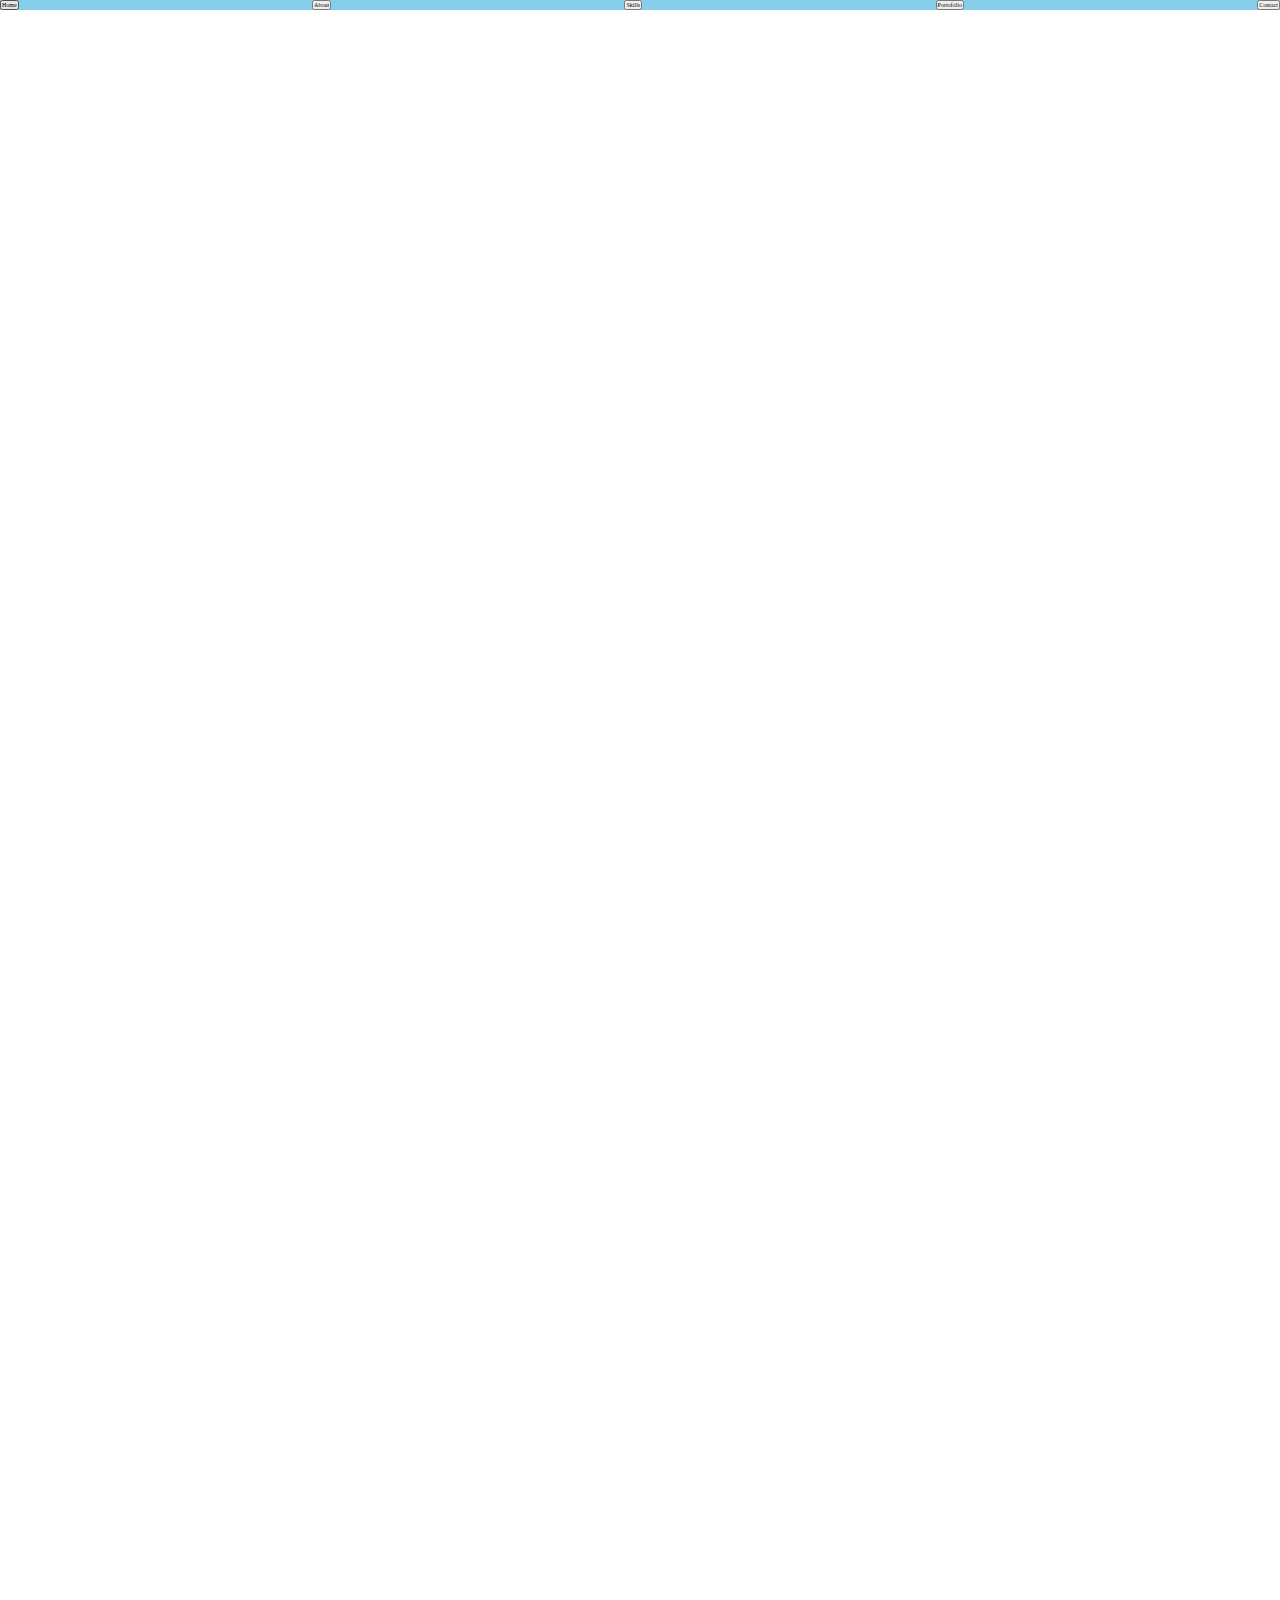
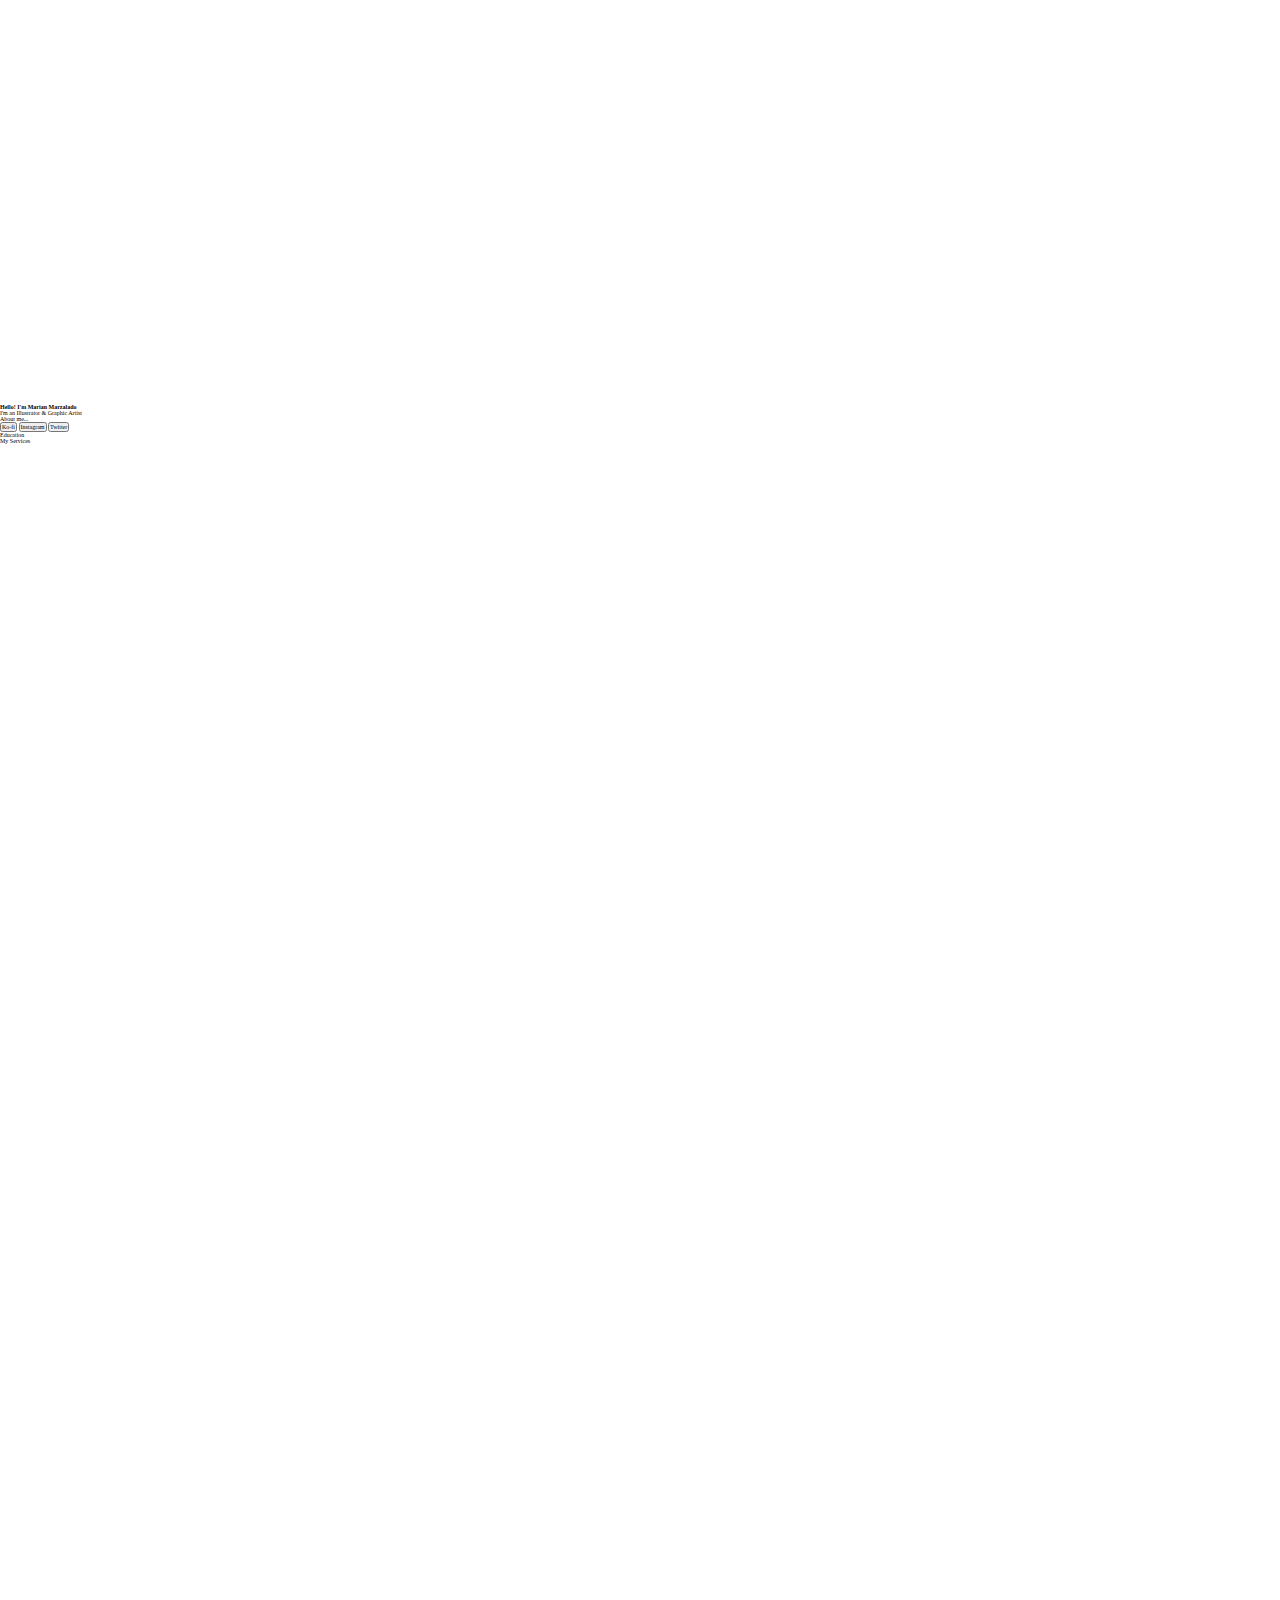
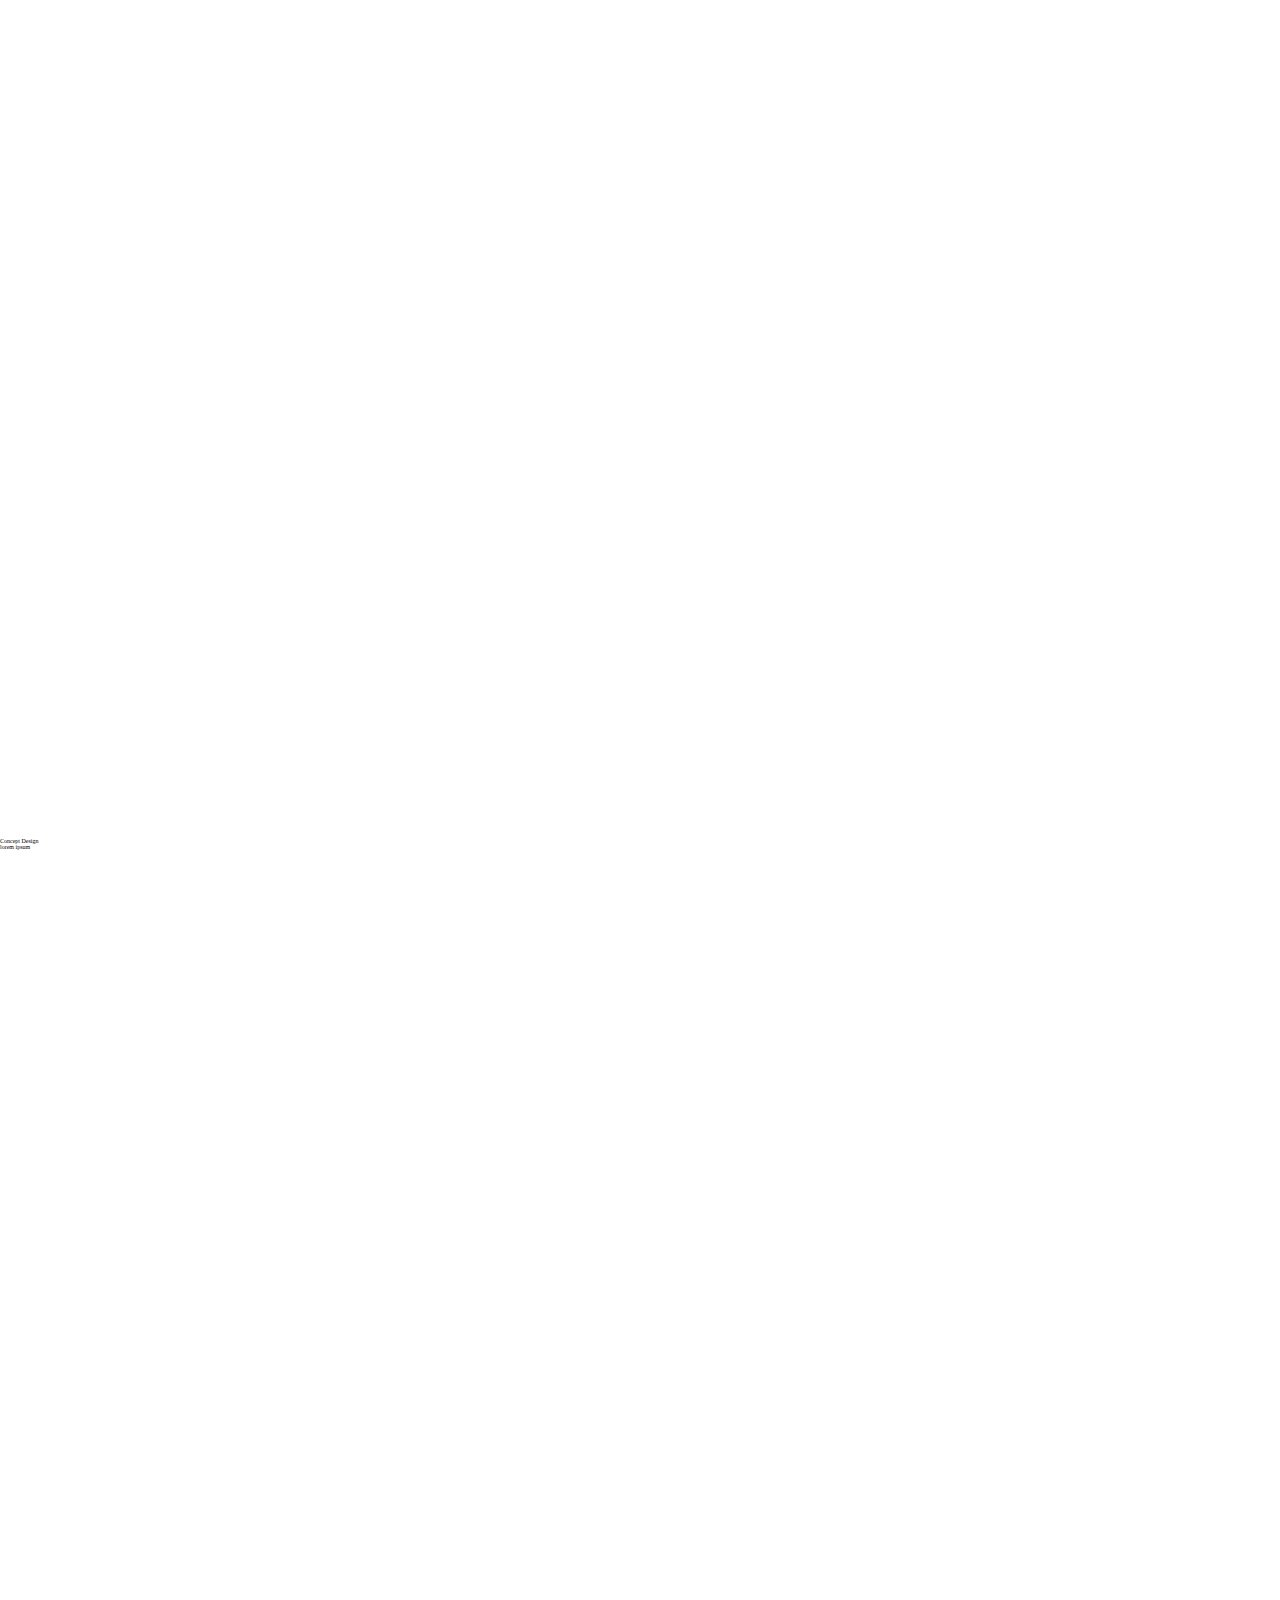
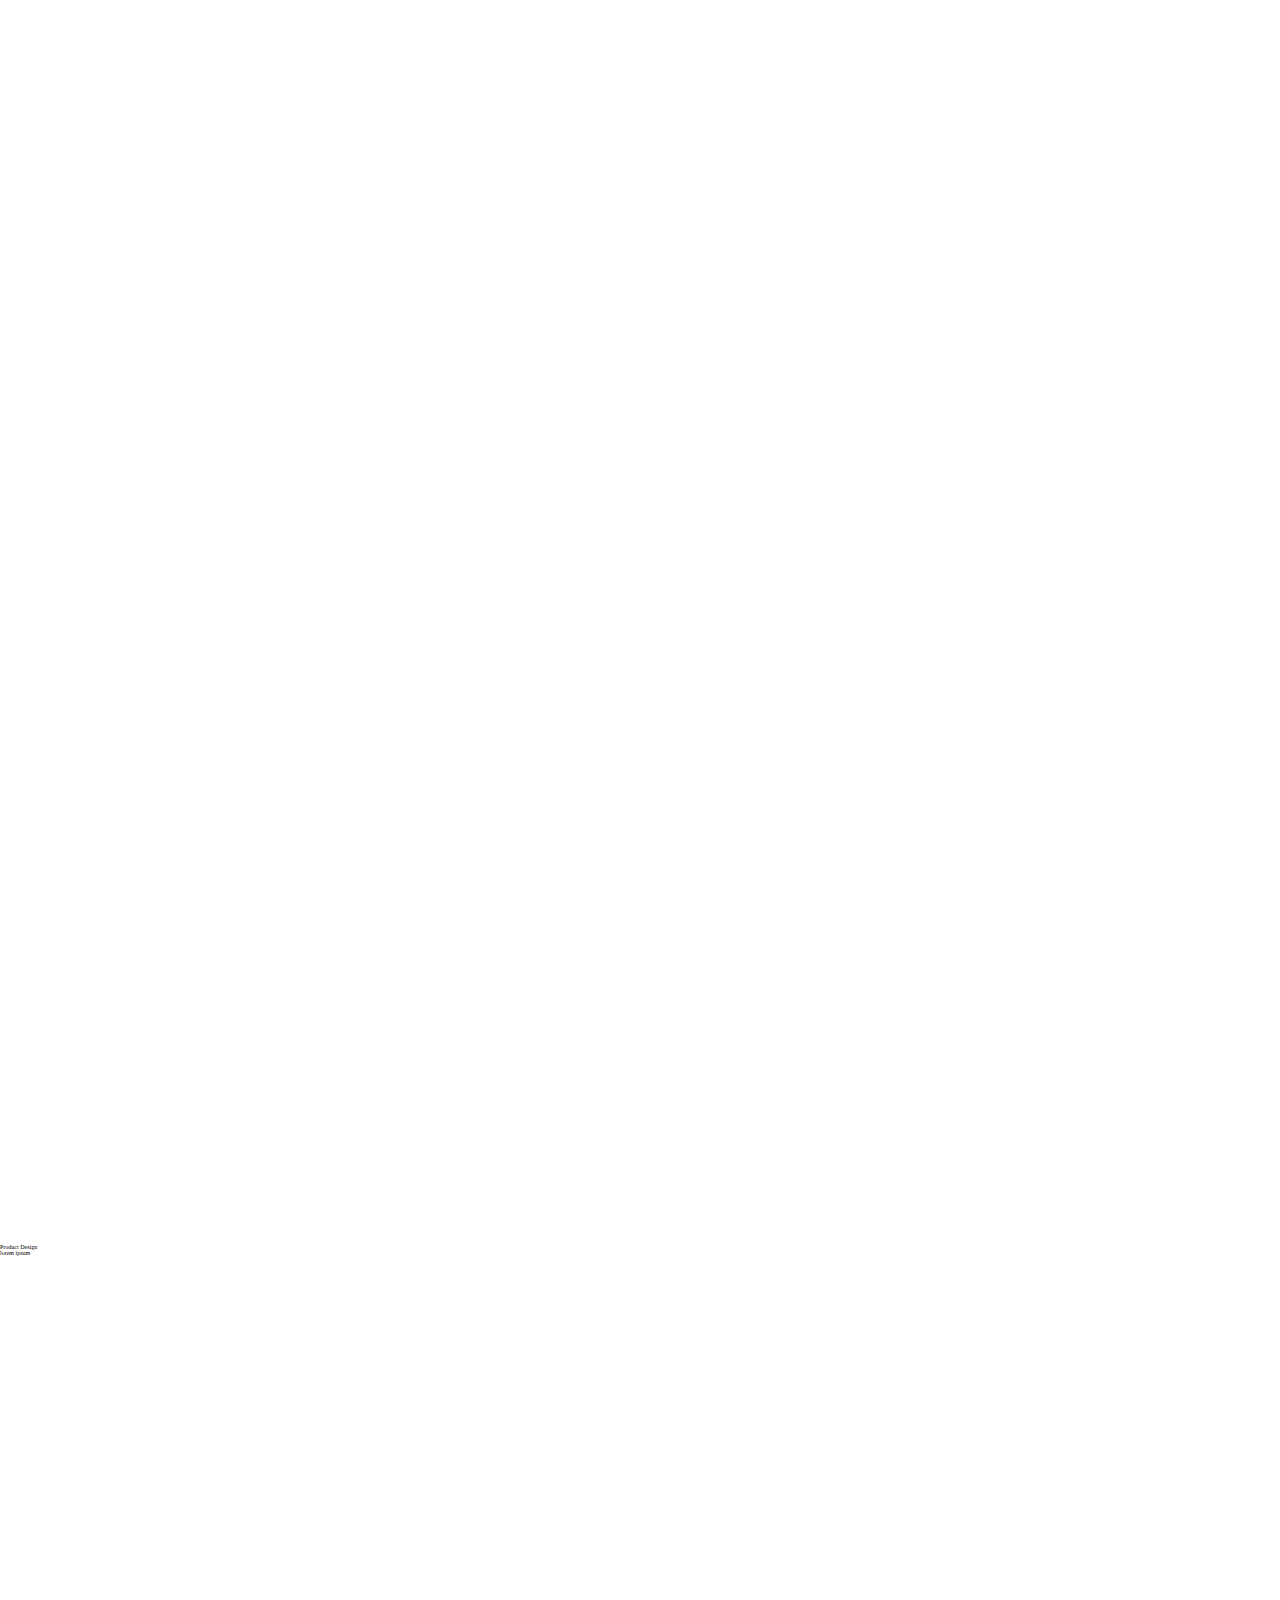
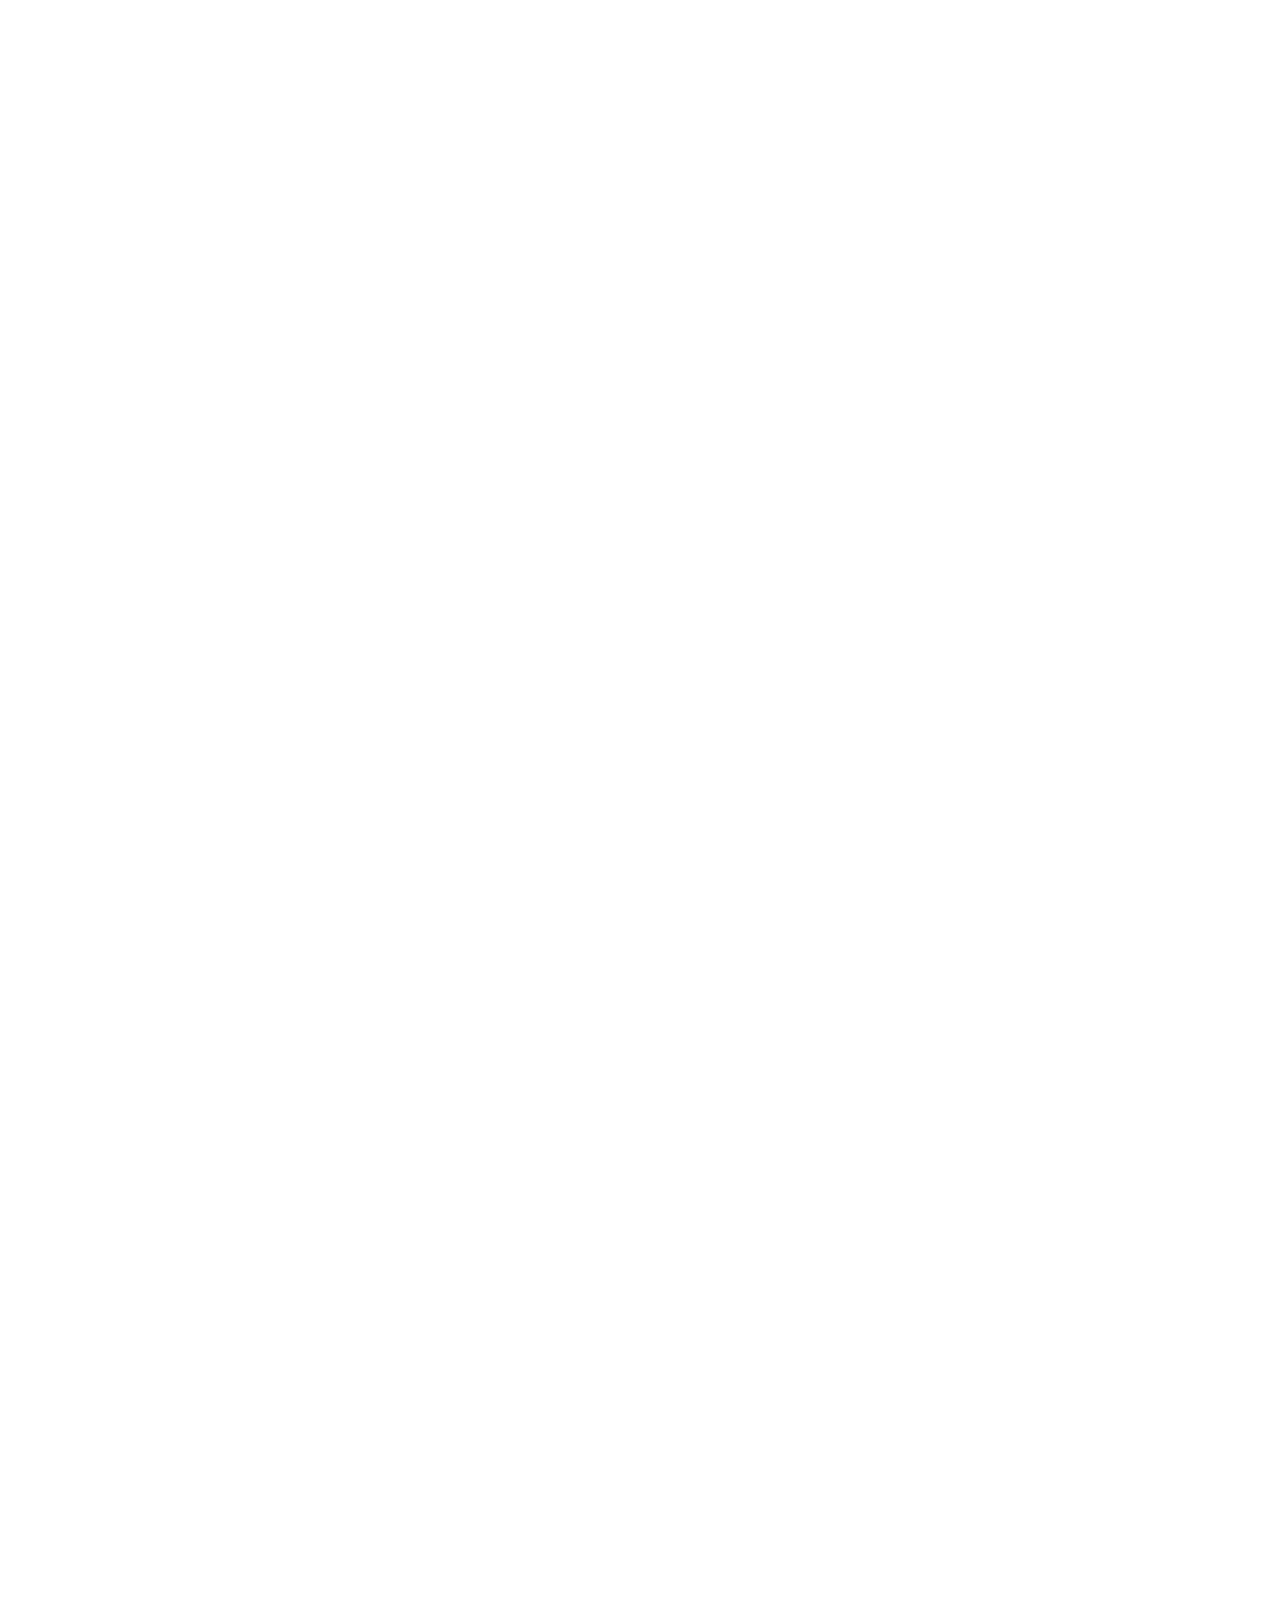
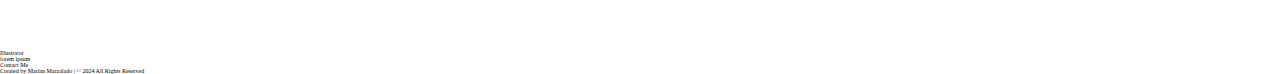
==== index.html @ b0df2ce0 "v" ====
<!DOCTYPE html>
<html lang="en">

<head>
    <meta charset="UTF-8">
    <meta name="viewport" content="width=device-width, initial-scale=1.0">
    <title>Marzalado-Resume-TD21</title>
    <link rel="stylesheet" href="./assets/css/style.css">
</head>

<body>
    <!--navigation-->
    <nav>
                <a href="#home"><button>Home</button></a>
                <a href="#about"><button>About</button></a>
                <a href="#skills"><button>Skills</button></a>
                <a href="#portfolio"><button>Portofolio</button></a>
                <a href="#contact"><button>Contact</button></a>
    </nav>

    <!--header-->
    <section>
        <div class="main-image>
        </div>
    </section>

    <section>
        <div class="main-container">
            <div class="image">
                <img src="./assets/img/nyebe_white.png">
            </div>
            <div class="content">
                <h1 data-aos="fade-left">
                    Hello! I'm
                    <span>Marian Marzalado</span>
                </h1>
                <div class="typewriter">
                    I'm an
                    <span class="typewriter-text">Illustrator & Graphic Artist</span>
                    <label for=""></label>
                </div>
                <p>About me...</p>
                <div class="social-links">
                    <a href="https://ko-fi.com/asweetenz">
                        <button class="btn">Ko-fi</button>
                    </a>
                    <a href="https://www.instagram.com/angelicasweetenz/">
                        <button class="btn">Instagram</button>
                    </a>
                    <a href="https://twitter.com/ASweetenz">
                        <button class="btn">Twitter</button>
                    </a>
                </div>
            </div>
        </div>
    </section>

    <section class="about" id="about">
        <div class="content">
            <div class="title">
                <span>Education</span>
            </div>
            <!--Ung sinend ni rus na line kineme-->
        </div>
        </div>
    </section>

    <section class="skills" id="skills">
        <div class="content">

        </div>
    </section>

    <section class="services" id="services">
        <div class="content">
            <div class="title"><span>My Services</span></div>
            <div class="boxes">
                <div class="box">
                    <div class="icon">
                        <img src="./assets/img/nyebe_white.png">
                    </div>
                    <div class="topic">Concept Design</div>
                    <p>lorem ipsum</p>
                </div>
                <div class="box">
                    <div class="icon">
                        <img src="./assets/img/nyebe_white.png">
                    </div>
                    <div class="topic">Product Design</div>
                    <p>lorem ipsum</p>
                    <div class="box">
                        <div class="icon">
                            <img src="./assets/img/nyebe_white.png">
                        </div>
                        <div class="topic">Illustrator</div>
                        <p>lorem ipsum</p>
                    </div>
                </div>
            </div>
        </div>
    </section>

    <section class="contact" id="contact">
        <div class="content">
            <div class="title"><span>Contact Me</span></div>
        </div>
    </section>

    <footer>
        <div class="text">
            <span>Created by Marian Marzalado
                | &#169; 2024 All Rights Reserved</span>
        </div>
    </footer>
</body>

</html>
---- assets/css/style.css ----
*{
    padding: 0;
    margin: 0;
    box-sizing: border-box;
    font-family: 'Poppins';
    font-size: 0.75em;
    text-decoration: none;
    scroll-behavior: smooth;
}

.body{
    width: 100%;
    height: auto;
    background-color: white;
    overflow-x: hidden;
}

::-webkit-scrollbar {
    width: 10px;
}
::-webkit-scrollbar-track {
    background: white;
}
::-webkit-scrollbar-thumb {
    background: pink;
    border-radius: 12px;
    transition: all 0.3s ease;
}
::webkit-scrollbar-thumb:hover {
    background: pink;
}

nav{
    background-color: skyblue;
    display: flex;
    justify-content: space-between;
    align-items: center;
}

.button{
    background-color: white;
    color: skyblue;
    text-align: center;
    position: relative;
    width: 9px;
    height: 1.75em;
    font-size: 0.875rem;
    margin-inline: 2rem;
    transition: 0.3s linear;
}
.main-image {
    position: relative;
    background: url(/assets/img/Main_Image.jpeg);
    background-size: cover;
    background-position: center;
    display: flex;
}
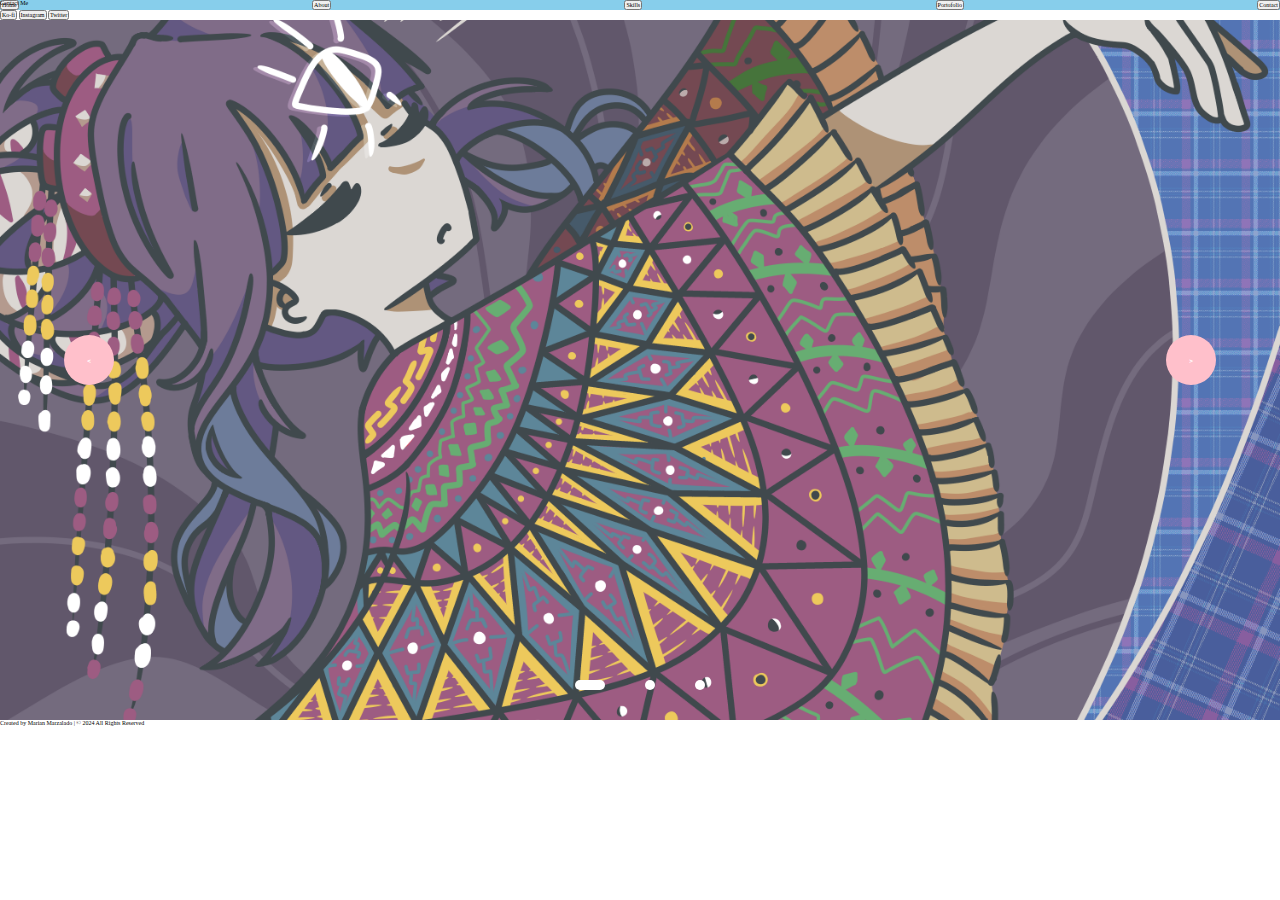
==== commit 30c65113: "v" ====
--- a/index.html
+++ b/index.html
@@ -18,28 +18,8 @@
                 <a href="#contact"><button>Contact</button></a>
     </nav>
 
-    <!--header-->
+    <!--main-->
     <section>
-        <div class="main-image>
-        </div>
-    </section>
-
-    <section>
-        <div class="main-container">
-            <div class="image">
-                <img src="./assets/img/nyebe_white.png">
-            </div>
-            <div class="content">
-                <h1 data-aos="fade-left">
-                    Hello! I'm
-                    <span>Marian Marzalado</span>
-                </h1>
-                <div class="typewriter">
-                    I'm an
-                    <span class="typewriter-text">Illustrator & Graphic Artist</span>
-                    <label for=""></label>
-                </div>
-                <p>About me...</p>
                 <div class="social-links">
                     <a href="https://ko-fi.com/asweetenz">
                         <button class="btn">Ko-fi</button>
@@ -55,63 +35,48 @@
         </div>
     </section>
 
+    <!--Education-->
     <section class="about" id="about">
-        <div class="content">
-            <div class="title">
-                <span>Education</span>
-            </div>
-            <!--Ung sinend ni rus na line kineme-->
-        </div>
-        </div>
+        
     </section>
 
-    <section class="skills" id="skills">
+    <!--Portfolio-->
+    <div class="portfolio" id="skills">
         <div class="content">
-
-        </div>
-    </section>
-
-    <section class="services" id="services">
-        <div class="content">
-            <div class="title"><span>My Services</span></div>
-            <div class="boxes">
-                <div class="box">
-                    <div class="icon">
-                        <img src="./assets/img/nyebe_white.png">
-                    </div>
-                    <div class="topic">Concept Design</div>
-                    <p>lorem ipsum</p>
-                </div>
-                <div class="box">
-                    <div class="icon">
-                        <img src="./assets/img/nyebe_white.png">
-                    </div>
-                    <div class="topic">Product Design</div>
-                    <p>lorem ipsum</p>
-                    <div class="box">
-                        <div class="icon">
-                            <img src="./assets/img/nyebe_white.png">
-                        </div>
-                        <div class="topic">Illustrator</div>
-                        <p>lorem ipsum</p>
-                    </div>
-                </div>
+            <div class="items">
+                <img src="./assets/img/Sample_1.png">
+                <img src="./assets/img/Sample_2.png">
+                <img src="./assets/img/Sample_3.png">
             </div>
         </div>
-    </section>
 
+        <div class="arrows">
+            <button id="prev"><</button>
+            <button id="next">></button>
+        </div>
+        <ul class="dots">
+            <li class="active"></li>
+            <li></li>
+            <li></li>
+        </ul>
+    </div>
+
+    <!--Contacts-->
     <section class="contact" id="contact">
         <div class="content">
             <div class="title"><span>Contact Me</span></div>
         </div>
     </section>
 
+    <!--Footer-->
     <footer>
         <div class="text">
             <span>Created by Marian Marzalado
                 | &#169; 2024 All Rights Reserved</span>
         </div>
     </footer>
+
+    <script src="./assets/js/script.js"></script>
 </body>
 
 </html>--- a/assets/css/style.css
+++ b/assets/css/style.css
@@ -15,6 +15,7 @@
     overflow-x: hidden;
 }
 
+/* scrollbar */
 ::-webkit-scrollbar {
     width: 10px;
 }
@@ -30,6 +31,7 @@
     background: pink;
 }
 
+/* navbar */
 nav{
     background-color: skyblue;
     display: flex;
@@ -37,21 +39,83 @@
     align-items: center;
 }
 
-.button{
+/*main*/
+
+/*education*/
+
+/*portfolio*/
+.portfolio {
+    width: 1300px;
+    max-width: 100vw;
+    height: 700px;
+    margin: auto;
+    position: relative;
+    overflow: hidden;
+}
+.content {
+    position: absolute;
+    top: 0;
+    left: 0;
+    height: 100%;
+    display: flex;
+    width:max-content;
+    transition: 1s;
+}
+
+.items img {
+    width: 1300px;
+    max-width: 100vw;
+    height: 100%;
+    object-fit: cover;
+}
+.arrows {
+    position: absolute;
+    top: 45%;
+    left: 5%;
+    width: 90%;
+    display: flex;
+    justify-content: space-between;
+}
+.arrows button {
+    width: 50px;
+    height: 50px;
+    border-radius: 50%;
+    background-color: pink;
+    color: white;
+    border: none;
+    font-family: monospace;
+    font-weight: bold;
+}
+.dots {
+    position: absolute;
+    bottom: 10px;
+    color: white;
+    left: 0%;
+    width: 100%;
+    margin: 0%;
+    padding: 0%;
+    display: flex;
+    justify-content: center;
+}
+.dots li {
+    list-style: none;
+    width: 10px;
+    height: 10px;
     background-color: white;
-    color: skyblue;
-    text-align: center;
-    position: relative;
-    width: 9px;
-    height: 1.75em;
-    font-size: 0.875rem;
-    margin-inline: 2rem;
-    transition: 0.3s linear;
+    margin: 20px;
+    border-radius: 20px;
+    transition: 1s;
 }
-.main-image {
-    position: relative;
-    background: url(/assets/img/Main_Image.jpeg);
-    background-size: cover;
-    background-position: center;
-    display: flex;
-}+.dots li.active{
+    width: 30px;
+
+}
+@media screen and (max-width: 768px){
+    .portfolio{
+        height: 400px;
+    }
+}
+
+/*contacts*/
+
+/*footer*/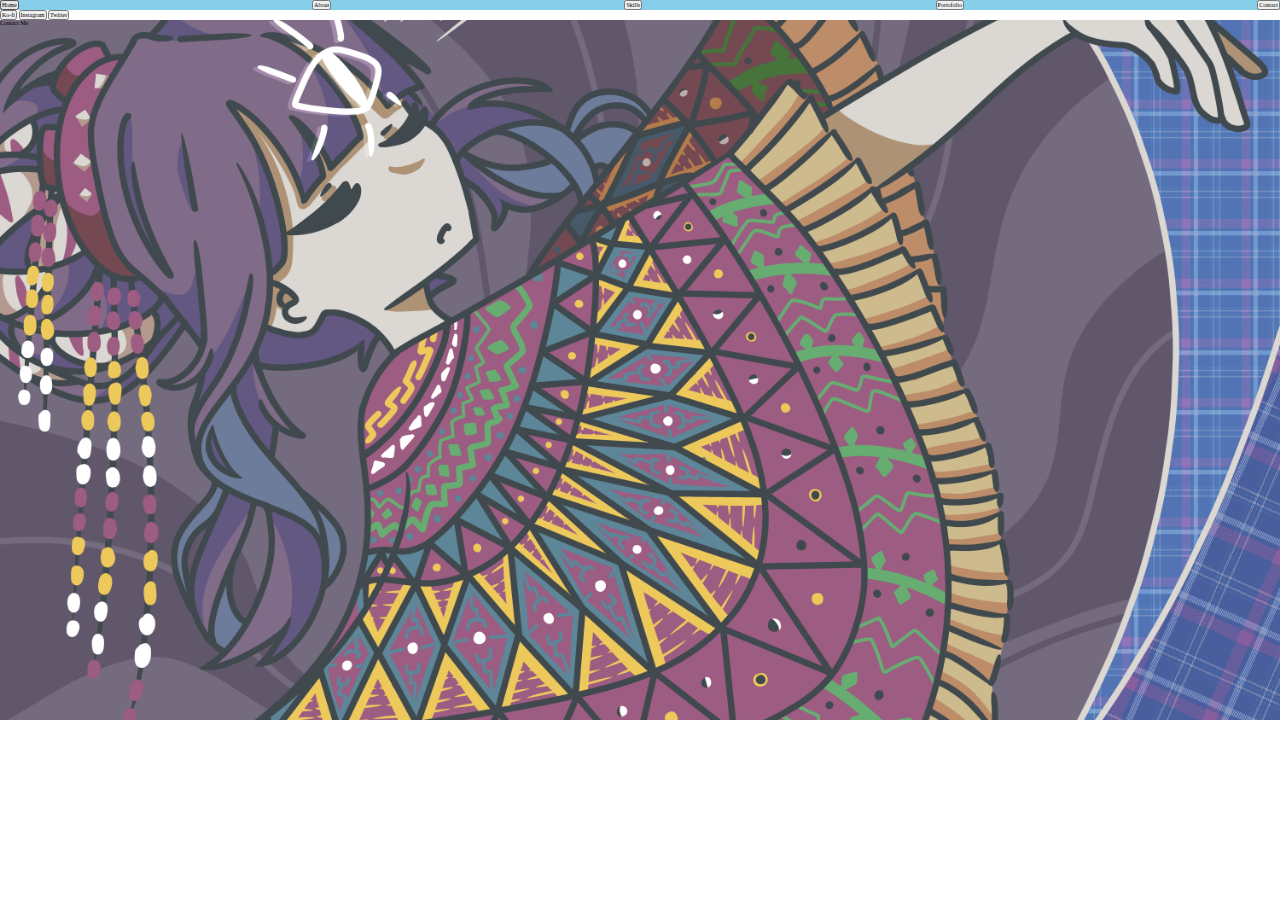
==== commit 0c6379e7: "m" ====
--- a/index.html
+++ b/index.html
@@ -50,17 +50,6 @@
             </div>
         </div>
 
-        <div class="arrows">
-            <button id="prev"><</button>
-            <button id="next">></button>
-        </div>
-        <ul class="dots">
-            <li class="active"></li>
-            <li></li>
-            <li></li>
-        </ul>
-    </div>
-
     <!--Contacts-->
     <section class="contact" id="contact">
         <div class="content">
@@ -75,8 +64,6 @@
                 | &#169; 2024 All Rights Reserved</span>
         </div>
     </footer>
-
-    <script src="./assets/js/script.js"></script>
 </body>
 
 </html>--- a/assets/css/style.css
+++ b/assets/css/style.css
@@ -68,48 +68,7 @@
     height: 100%;
     object-fit: cover;
 }
-.arrows {
-    position: absolute;
-    top: 45%;
-    left: 5%;
-    width: 90%;
-    display: flex;
-    justify-content: space-between;
-}
-.arrows button {
-    width: 50px;
-    height: 50px;
-    border-radius: 50%;
-    background-color: pink;
-    color: white;
-    border: none;
-    font-family: monospace;
-    font-weight: bold;
-}
-.dots {
-    position: absolute;
-    bottom: 10px;
-    color: white;
-    left: 0%;
-    width: 100%;
-    margin: 0%;
-    padding: 0%;
-    display: flex;
-    justify-content: center;
-}
-.dots li {
-    list-style: none;
-    width: 10px;
-    height: 10px;
-    background-color: white;
-    margin: 20px;
-    border-radius: 20px;
-    transition: 1s;
-}
-.dots li.active{
-    width: 30px;
 
-}
 @media screen and (max-width: 768px){
     .portfolio{
         height: 400px;
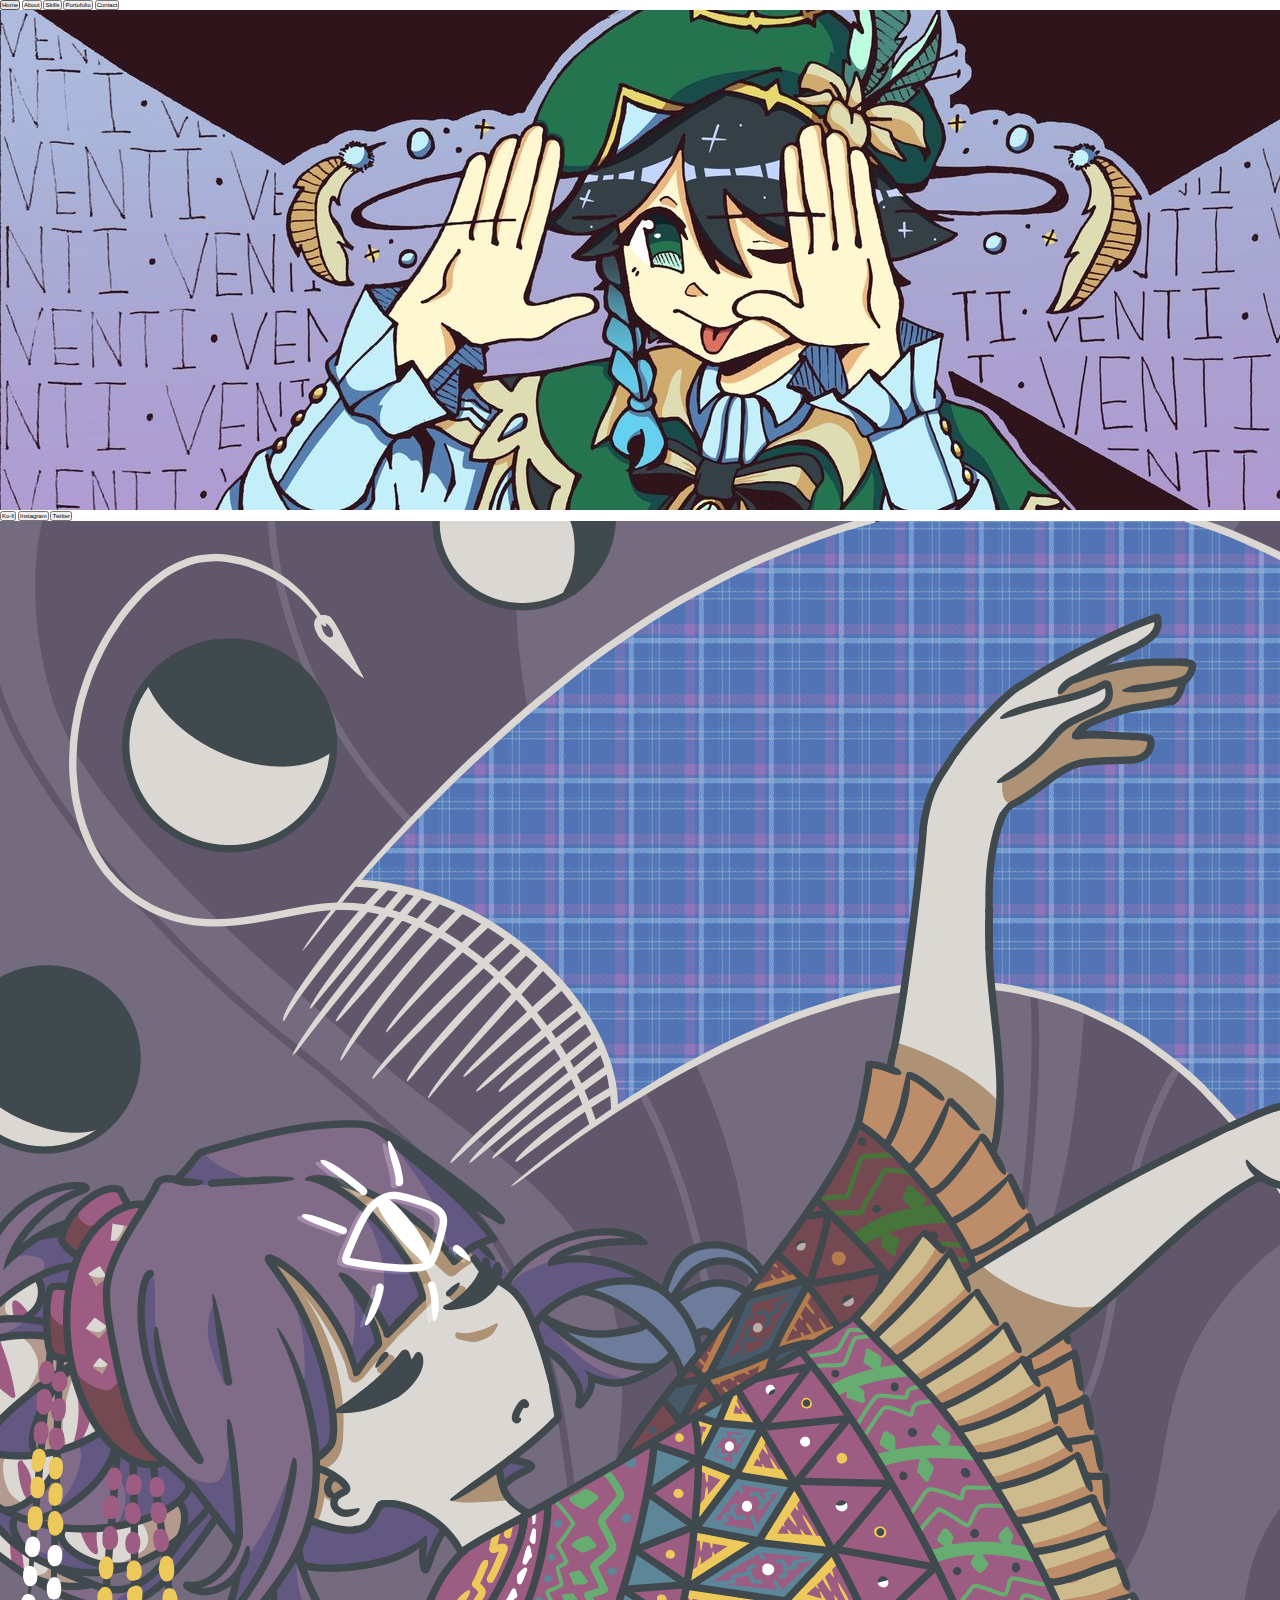
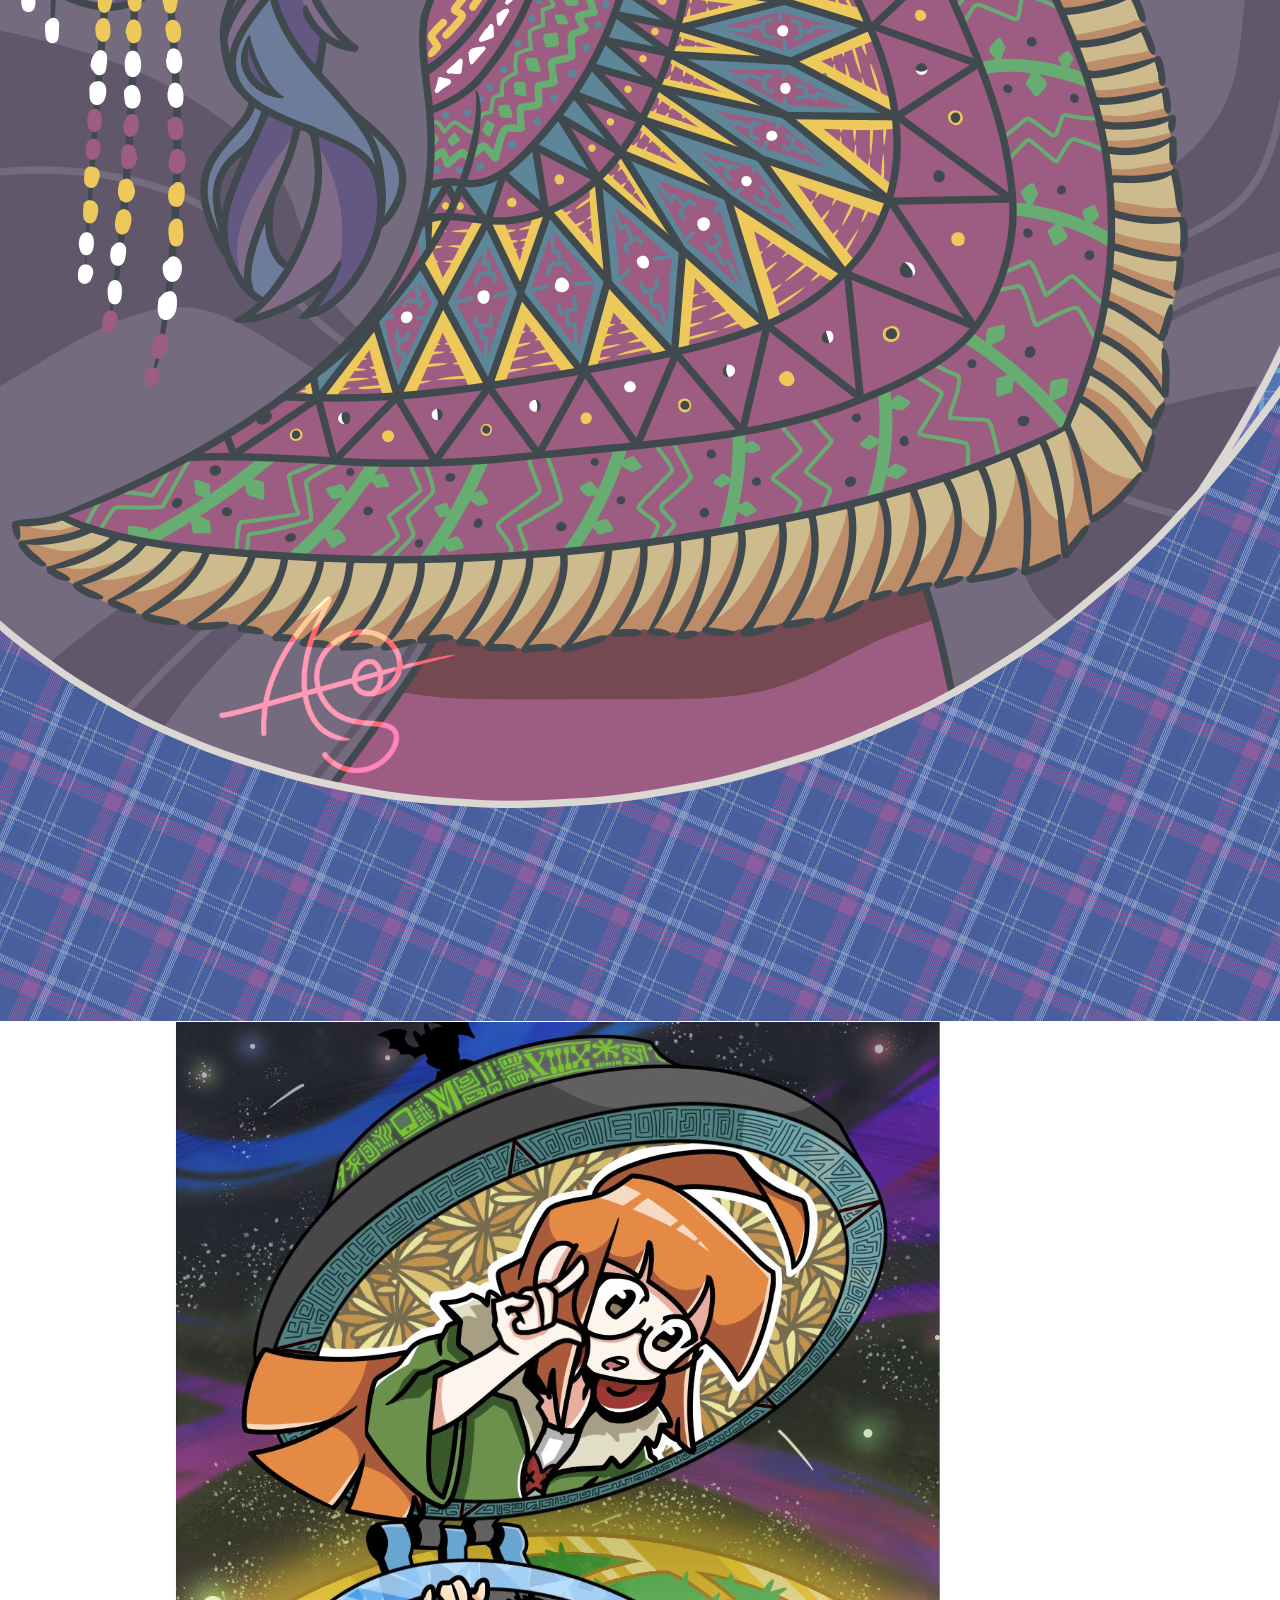
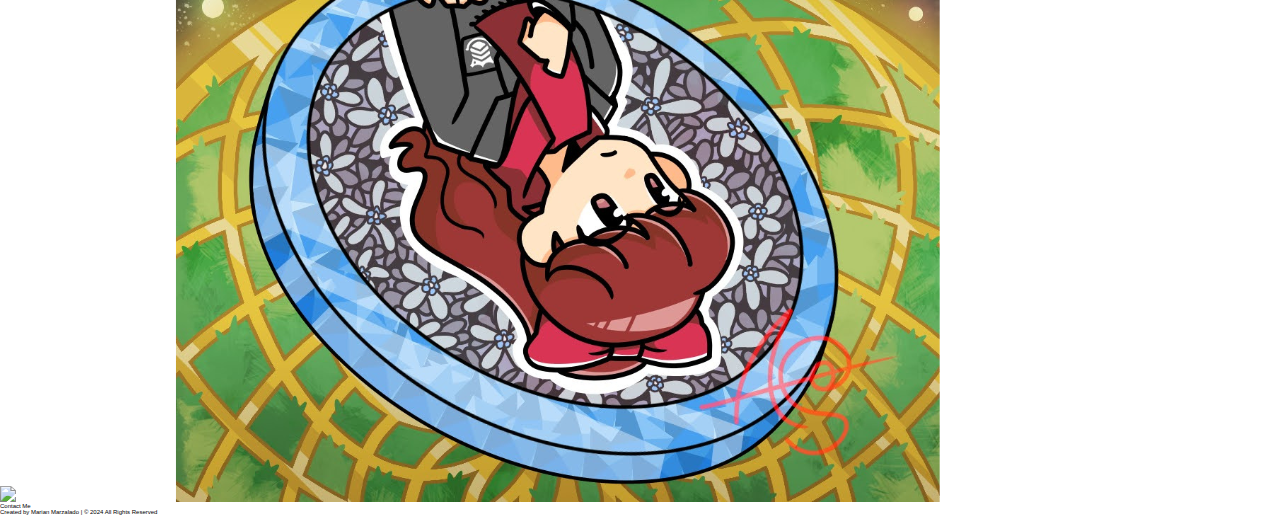
==== commit 4106a15e: "o" ====
--- a/index.html
+++ b/index.html
@@ -19,6 +19,9 @@
     </nav>
 
     <!--main-->
+    <section>
+        <img src="./assets/img/Main_Image.jpeg">
+    </section>
     <section>
                 <div class="social-links">
                     <a href="https://ko-fi.com/asweetenz">
--- a/assets/css/style.css
+++ b/assets/css/style.css
@@ -2,7 +2,7 @@
     padding: 0;
     margin: 0;
     box-sizing: border-box;
-    font-family: 'Poppins';
+    font-family: 'Franklin Gothic Medium', 'Arial Narrow', Arial, sans-serif;
     font-size: 0.75em;
     text-decoration: none;
     scroll-behavior: smooth;
@@ -16,64 +16,14 @@
 }
 
 /* scrollbar */
-::-webkit-scrollbar {
-    width: 10px;
-}
-::-webkit-scrollbar-track {
-    background: white;
-}
-::-webkit-scrollbar-thumb {
-    background: pink;
-    border-radius: 12px;
-    transition: all 0.3s ease;
-}
-::webkit-scrollbar-thumb:hover {
-    background: pink;
-}
 
 /* navbar */
-nav{
-    background-color: skyblue;
-    display: flex;
-    justify-content: space-between;
-    align-items: center;
-}
 
 /*main*/
 
 /*education*/
 
 /*portfolio*/
-.portfolio {
-    width: 1300px;
-    max-width: 100vw;
-    height: 700px;
-    margin: auto;
-    position: relative;
-    overflow: hidden;
-}
-.content {
-    position: absolute;
-    top: 0;
-    left: 0;
-    height: 100%;
-    display: flex;
-    width:max-content;
-    transition: 1s;
-}
-
-.items img {
-    width: 1300px;
-    max-width: 100vw;
-    height: 100%;
-    object-fit: cover;
-}
-
-@media screen and (max-width: 768px){
-    .portfolio{
-        height: 400px;
-    }
-}
 
 /*contacts*/
 
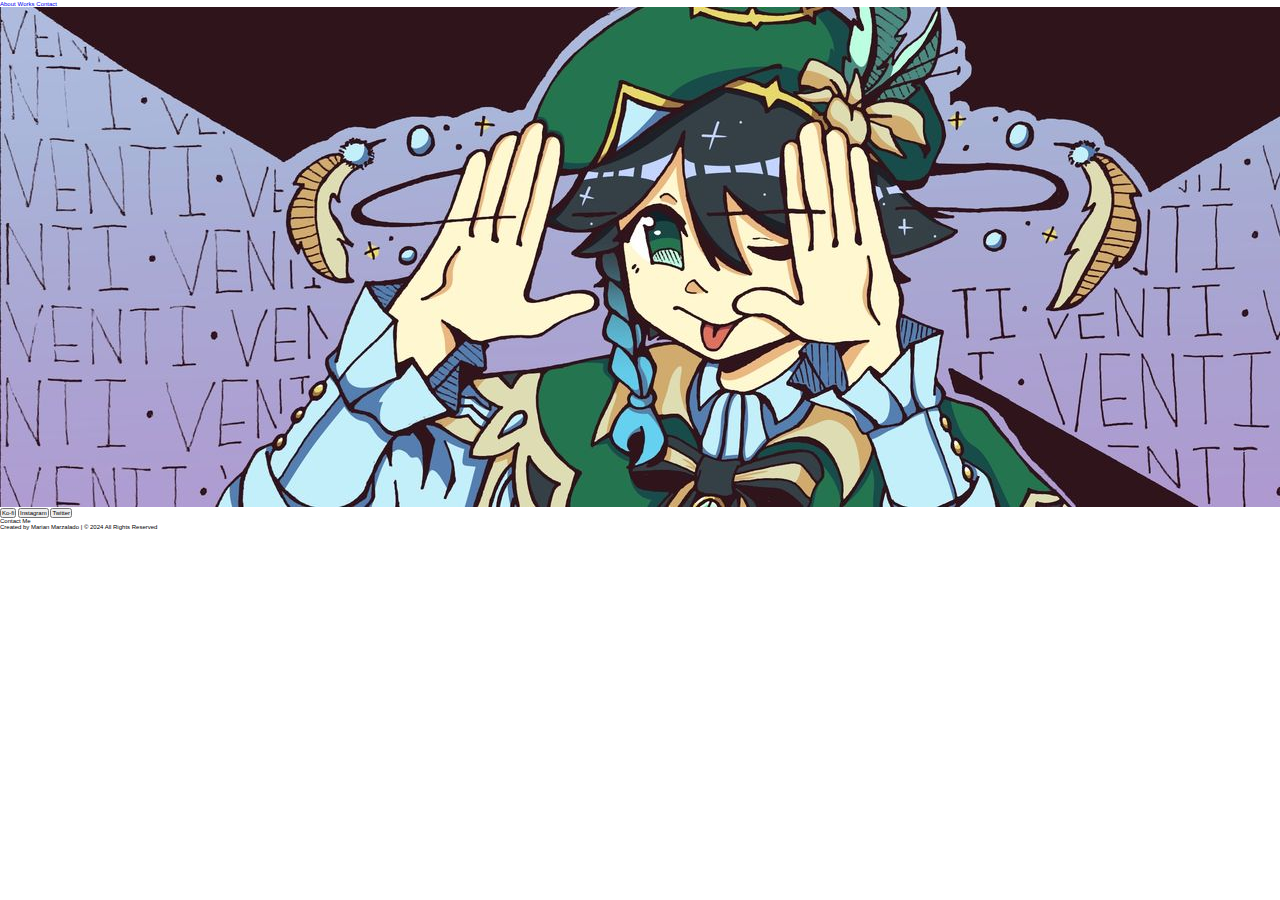
==== commit 548ae530: "," ====
--- a/index.html
+++ b/index.html
@@ -11,11 +11,9 @@
 <body>
     <!--navigation-->
     <nav>
-                <a href="#home"><button>Home</button></a>
-                <a href="#about"><button>About</button></a>
-                <a href="#skills"><button>Skills</button></a>
-                <a href="#portfolio"><button>Portofolio</button></a>
-                <a href="#contact"><button>Contact</button></a>
+                <a href="#about">About</a>
+                <a href="#works">Works</a>
+                <a href="#contact">Contact</a>
     </nav>
 
     <!--main-->
@@ -44,15 +42,7 @@
     </section>
 
     <!--Portfolio-->
-    <div class="portfolio" id="skills">
-        <div class="content">
-            <div class="items">
-                <img src="./assets/img/Sample_1.png">
-                <img src="./assets/img/Sample_2.png">
-                <img src="./assets/img/Sample_3.png">
-            </div>
-        </div>
-
+    
     <!--Contacts-->
     <section class="contact" id="contact">
         <div class="content">
--- a/assets/css/style.css
+++ b/assets/css/style.css
@@ -18,6 +18,17 @@
 /* scrollbar */
 
 /* navbar */
+.nav {
+    display: flex;
+    justify-content: space-between;
+    align-items: center;
+    background-color: #2f141b;
+}
+.a {
+    text-decoration: none;
+    color: white;
+    margin-inline: 2rem;
+}
 
 /*main*/
 
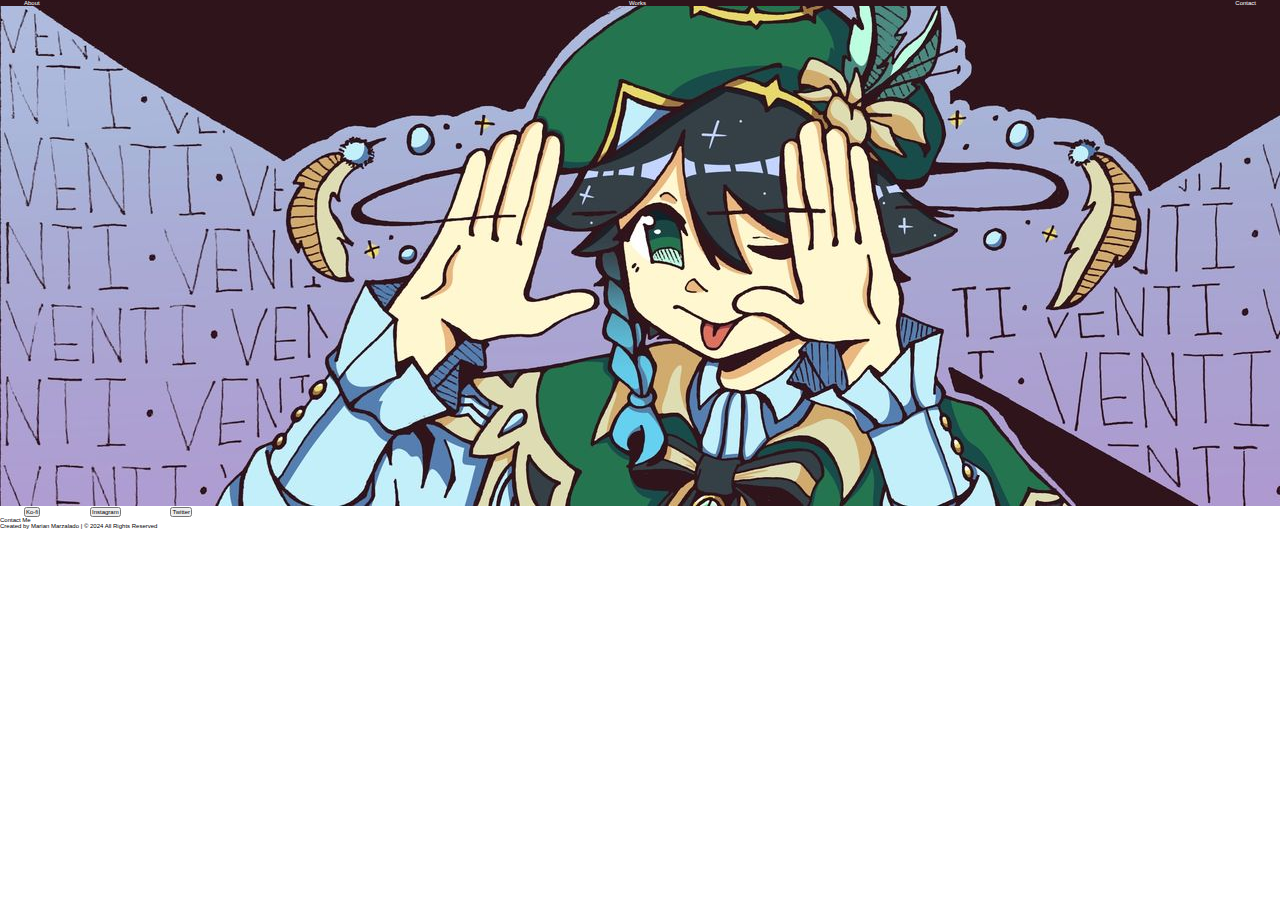
==== commit c66fc6a6: "m" ====
--- a/index.html
+++ b/index.html
@@ -10,7 +10,7 @@
 
 <body>
     <!--navigation-->
-    <nav>
+    <nav class="navbar">
                 <a href="#about">About</a>
                 <a href="#works">Works</a>
                 <a href="#contact">Contact</a>
--- a/assets/css/style.css
+++ b/assets/css/style.css
@@ -18,13 +18,13 @@
 /* scrollbar */
 
 /* navbar */
-.nav {
+.navbar{
     display: flex;
     justify-content: space-between;
     align-items: center;
     background-color: #2f141b;
 }
-.a {
+a {
     text-decoration: none;
     color: white;
     margin-inline: 2rem;
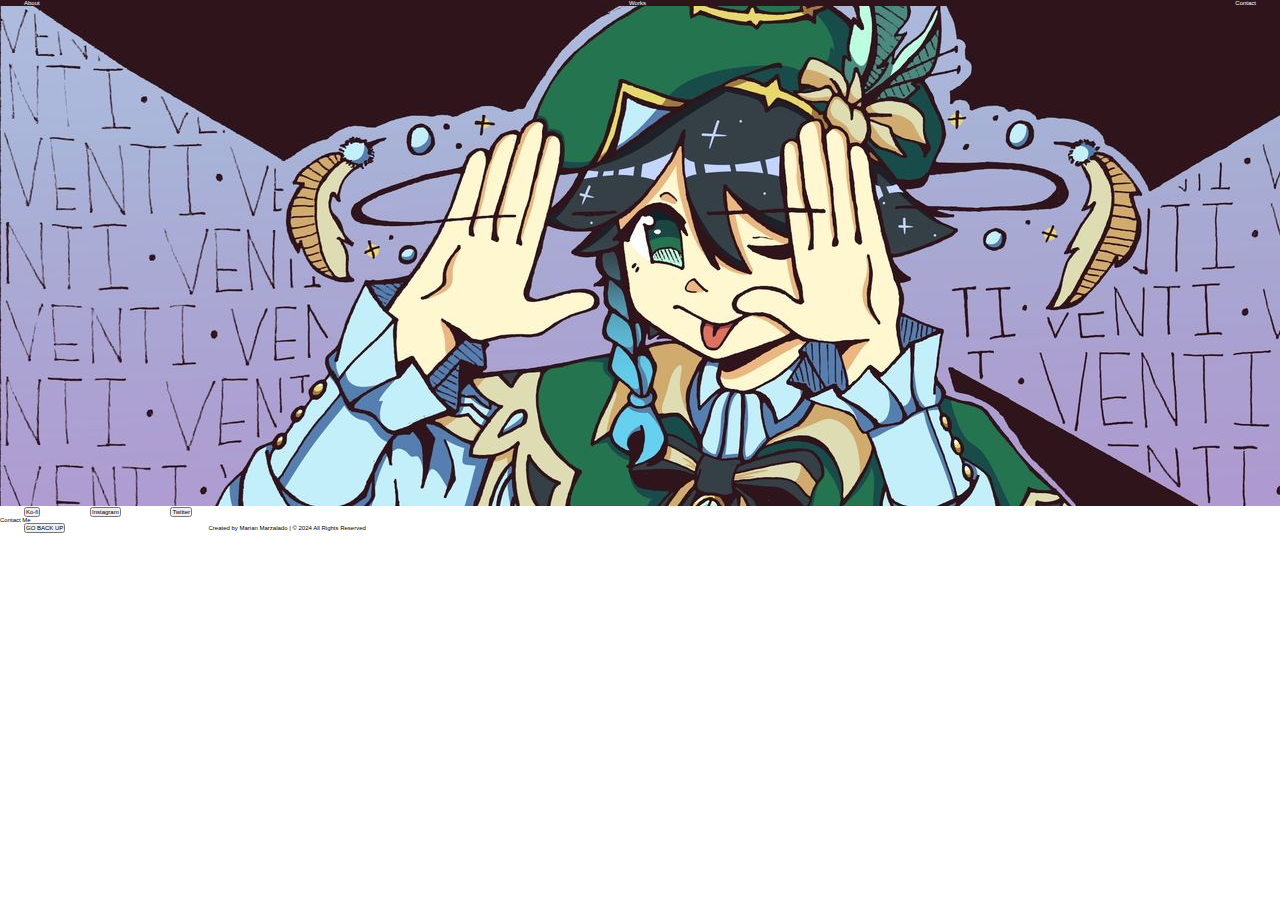
==== commit cc6c08b7: "m" ====
--- a/index.html
+++ b/index.html
@@ -52,7 +52,9 @@
 
     <!--Footer-->
     <footer>
-        <div class="text">
+        <div = "foot">
+            <a href="top"><button>GO BACK UP</button></a>
+            <a href="https://ko-fi.com/asweetenz"><span>SUPPORT ME ON KO-FI</span></a>
             <span>Created by Marian Marzalado
                 | &#169; 2024 All Rights Reserved</span>
         </div>
--- a/assets/css/style.css
+++ b/assets/css/style.css
@@ -38,4 +38,11 @@
 
 /*contacts*/
 
-/*footer*/+/*footer*/
+.foot {
+    padding: 2 2;
+    margin-top: auto;
+    margin-bottom: auto;
+    position: fixed;
+    align-items: center;
+}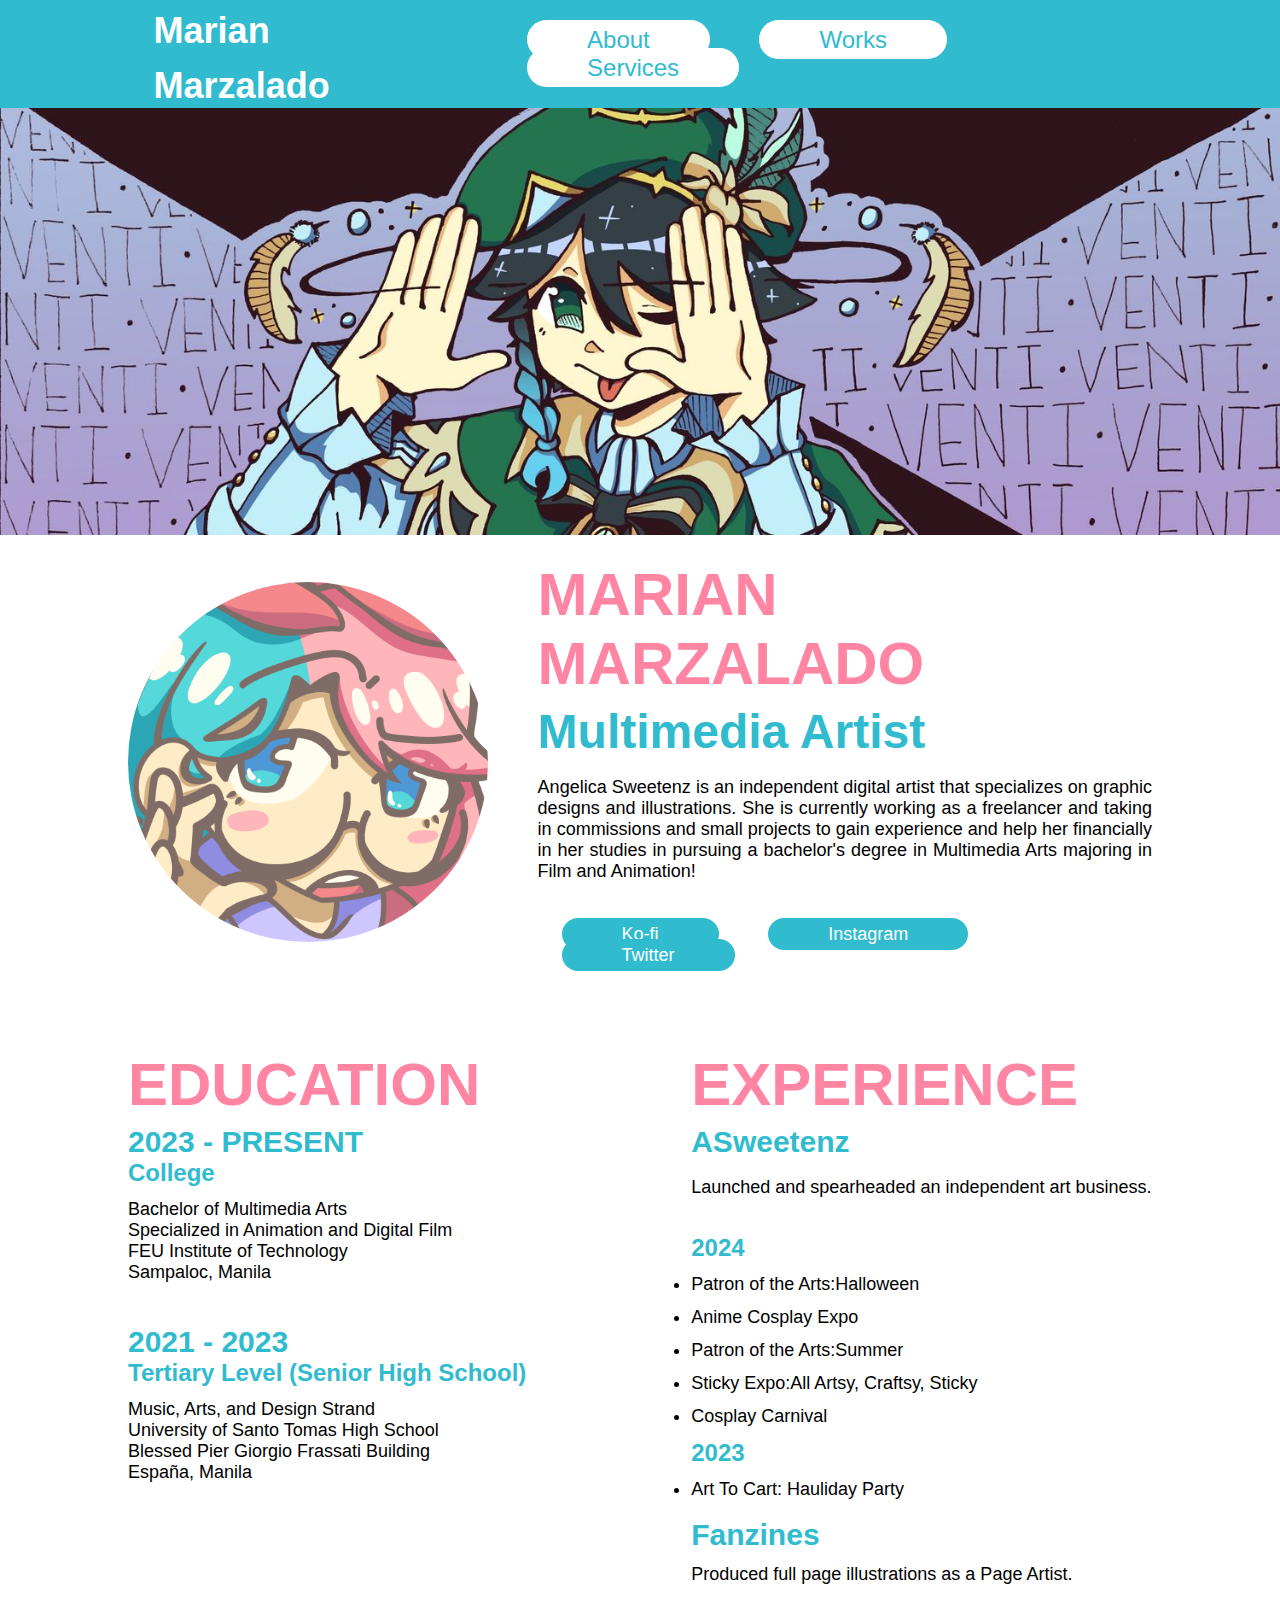
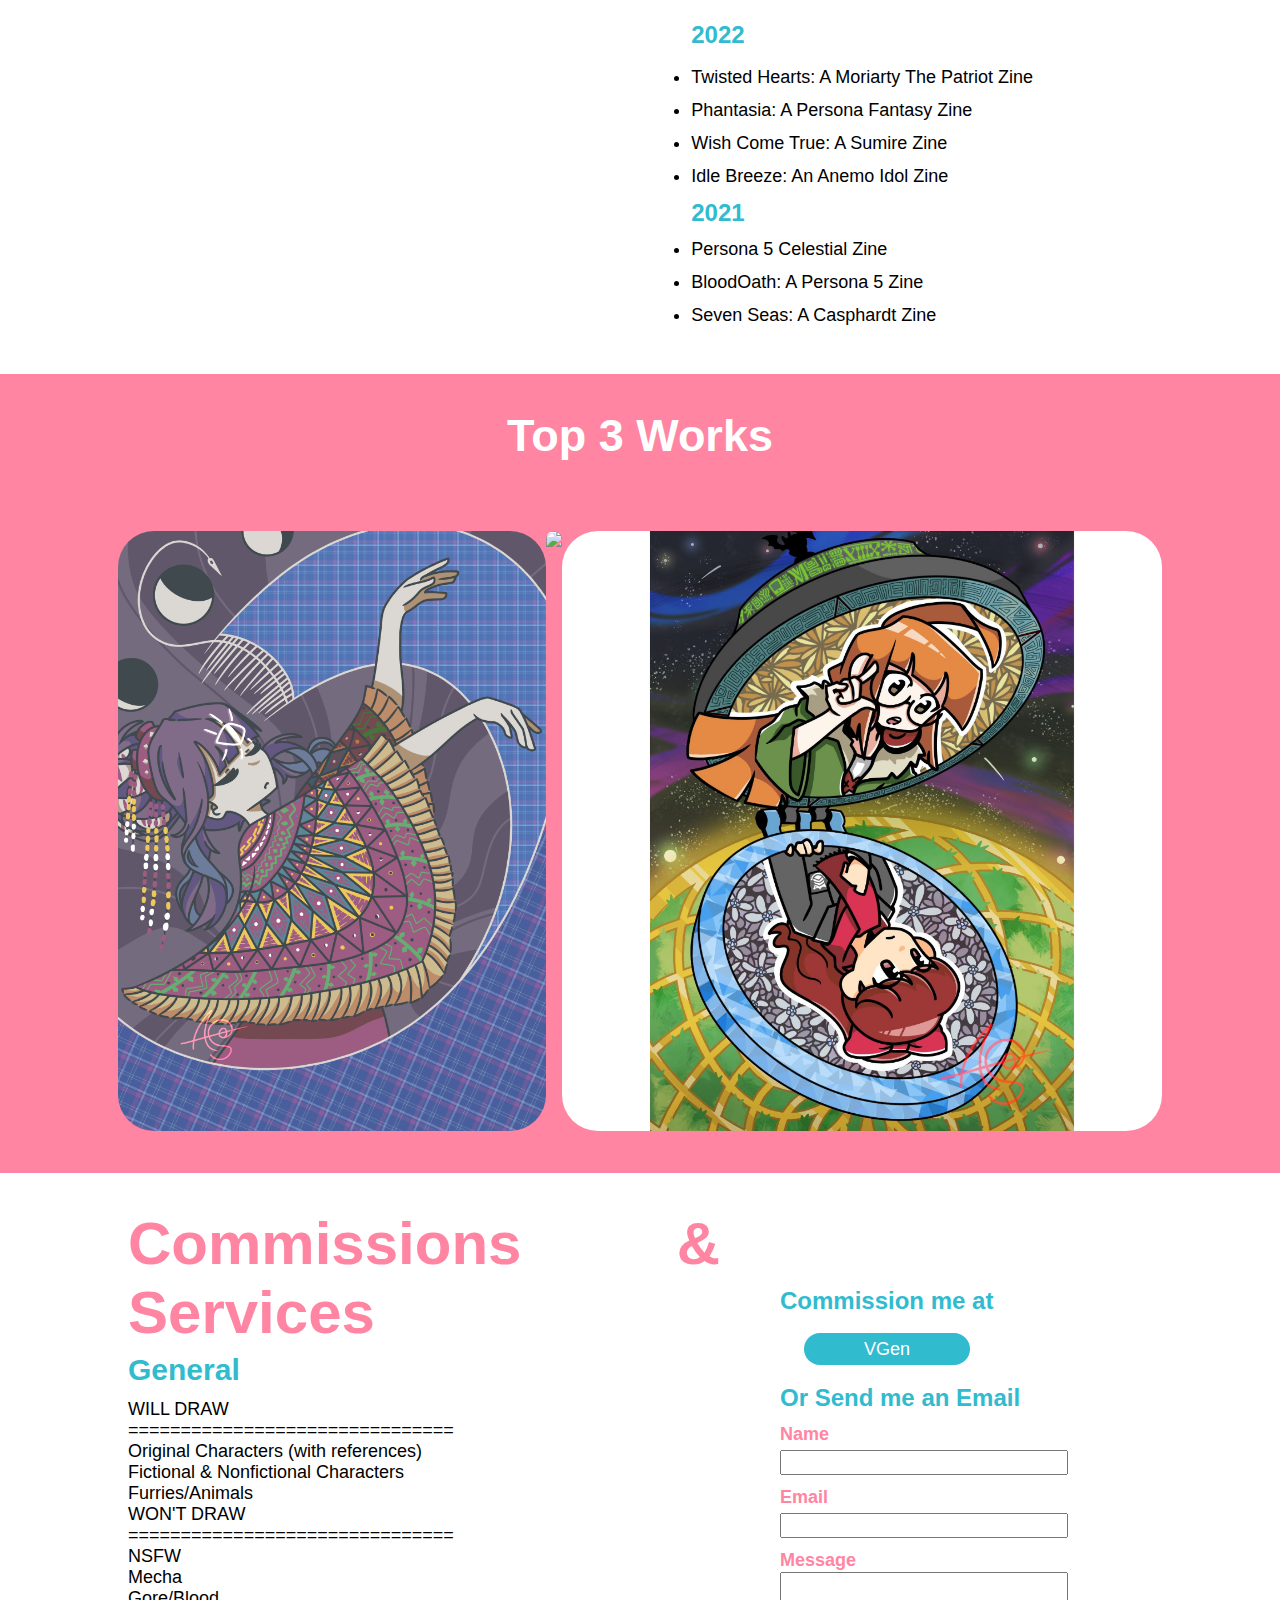
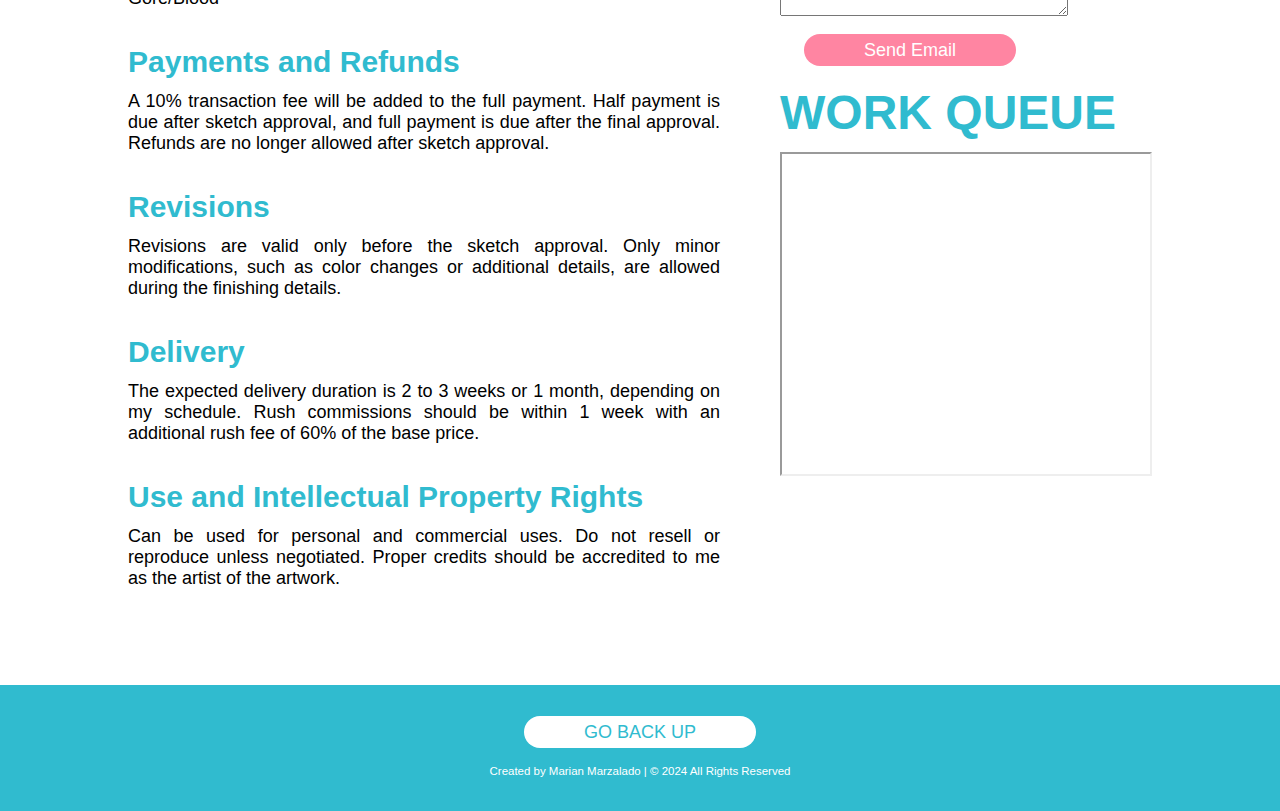
==== commit 163f932f: "finaldraft" ====
--- a/index.html
+++ b/index.html
@@ -4,57 +4,168 @@
 <head>
     <meta charset="UTF-8">
     <meta name="viewport" content="width=device-width, initial-scale=1.0">
-    <title>Marzalado-Resume-TD21</title>
+    <title>Marzalado-Portfolio-TD21</title>
     <link rel="stylesheet" href="./assets/css/style.css">
 </head>
 
 <body>
     <!--navigation-->
-    <nav class="navbar">
-                <a href="#about">About</a>
-                <a href="#works">Works</a>
-                <a href="#contact">Contact</a>
+    <nav class="navbar" id="top">
+        <section class="email">
+            <span>Marian Marzalado</span>
+        </section>
+        <section class="nav">
+                <a href="#about" class="navbtn">About</a>
+                <a href="#works" class="navbtn">Works</a>
+                <a href="#contact" class="navbtn">Services</a>
+        </section>
     </nav>
 
     <!--main-->
     <section>
-        <img src="./assets/img/Main_Image.jpeg">
+        <img src="./assets/img/Main_Image.jpeg" class="main">
     </section>
-    <section>
-                <div class="social-links">
-                    <a href="https://ko-fi.com/asweetenz">
-                        <button class="btn">Ko-fi</button>
-                    </a>
-                    <a href="https://www.instagram.com/angelicasweetenz/">
-                        <button class="btn">Instagram</button>
-                    </a>
-                    <a href="https://twitter.com/ASweetenz">
-                        <button class="btn">Twitter</button>
-                    </a>
-                </div>
-            </div>
-        </div>
-    </section>
+    <div class="aboutme" id="about">
+        <section>
+            <img src="./assets/img/Profile.png" class="profile">
+        </section>
+        <section class="about">
+            <h1>MARIAN MARZALADO</h1><br>
+            <h2>Multimedia Artist</h2><br>
+            <p>Angelica Sweetenz is an independent digital artist that specializes on graphic designs and
+                illustrations. She is currently working as a freelancer and taking in commissions and small projects
+                to gain experience and help her financially in her studies in pursuing a bachelor's degree in
+                Multimedia Arts majoring in Film and Animation!</p><br>
+                    <a href="https://ko-fi.com/asweetenz" class="social-links">Ko-fi</a>
+                    <a href="https://www.instagram.com/angelicasweetenz/" class="social-links">Instagram</a>
+                    <a href="https://twitter.com/ASweetenz" class="social-links">Twitter</a>
+        </section>
+    </div>
 
     <!--Education-->
-    <section class="about" id="about">
-        
-    </section>
+    <div class="education">
+        <section class="educ">
+            <h1>EDUCATION</h1><br>
+            <h3>2023 - PRESENT</h3>
+            <h4>College</h4>
+            <p>
+                Bachelor of Multimedia Arts <br>
+                Specialized in Animation and Digital Film <br>
+                FEU Institute of Technology <br>
+                Sampaloc, Manila
+            </p> <br>
+            <h3>2021 - 2023</h3>
+            <h4>Tertiary Level (Senior High School)</h4>
+            <p>
+                Music, Arts, and Design Strand <br>
+                University of Santo Tomas High School <br>
+                Blessed Pier Giorgio Frassati Building <br>
+                España, Manila
+            </p>
+        </section>
+        <section class="exp">
+            <h1>EXPERIENCE</h1><br>
+            <h3>ASweetenz</h3><br>
+            <p>Launched and spearheaded an independent art business.</p>
+            <h4>2024</h4>
+            <li>
+            Patron of the Arts:Halloween
+            </li>
+            <li>
+                Anime Cosplay Expo
+            </li>
+            <li>
+                Patron of the Arts:Summer
+            </li>
+            <li>
+                Sticky Expo:All Artsy, Craftsy, Sticky
+            </li>
+            <li>
+                Cosplay Carnival
+            </li>
+            <br><br>
+            <h4>2023</h4>
+            <li>Art To Cart: Hauliday Party
+            </li>
+            <br><br><br>
+            <h3>Fanzines</h3>
+            <p>Produced full page illustrations as a Page Artist.</p>
+            <h4>2022</h4><br>
+            <li>Twisted Hearts: A Moriarty The Patriot Zine</li>
+            <li>Phantasia: A Persona Fantasy Zine </li>
+            <li>Wish Come True: A Sumire Zine</li>
+            <li>Idle Breeze: An Anemo Idol Zine </li>
+            <br><br>
+            <h4>2021</h4>
+            <li>Persona 5 Celestial Zine</li>
+            <li>BloodOath: A Persona 5 Zine</li>
+            <li>Seven Seas: A Casphardt Zine</li>
+        </section>
+    </div>
 
     <!--Portfolio-->
+    <section class="top3" id="works">
+        <h5>Top 3 Works</h5><br>
+    </section>
+    <section class="portfolio">
+            <img src="./assets/img/Sample_1.png" class="sample">
+            <img src="./assets/img/Sample_2.png" class="sample">
+            <img src="./assets/img/Sample_3.png" class="sample">
+    </section>
     
     <!--Contacts-->
-    <section class="contact" id="contact">
-        <div class="content">
-            <div class="title"><span>Contact Me</span></div>
-        </div>
-    </section>
+    <div class="contact" id="contact">
+        <section class="tac">
+            <h1>Commissions & Services</h1><br>
+            <h3>General</h3>
+            <p>WILL DRAW<br>
+                ===============================<br>
+                Original Characters (with references)<br>
+                Fictional & Nonfictional Characters<br>
+                Furries/Animals
+                <br>
+                WON'T DRAW<br>
+                ===============================<br>
+                NSFW<br>
+                Mecha<br>
+                Gore/Blood</p>
+            <h3>Payments and Refunds</h3>
+            <p>A 10% transaction fee will be added to the full payment. Half payment is due after sketch approval, and full payment is due after the final approval. Refunds are no longer allowed after sketch approval.</p>
+            <h3>Revisions</h3>
+            <p>Revisions are valid only before the sketch approval. Only minor modifications, such as color changes or additional details, are allowed during the finishing details.</p>
+            <h3>Delivery</h3>
+            <p>The expected delivery duration is 2 to 3 weeks or 1 month, depending on my schedule. Rush commissions should be within 1 week with an additional rush fee of 60% of the base price.</p>
+            <h3>Use and Intellectual Property Rights</h3>
+            <p>Can be used for personal and commercial uses. Do not resell or reproduce unless negotiated. Proper credits should be accredited to me as the artist of the artwork.</p>
+        </section>
+        <section class="com">
+            <h4>Commission me at</h4>
+            <div class="vgenn"><a href="https://vgen.co/ASweetenz" class="vgen">VGen</a></div>
+            <h4>Or Send me an Email</h4><br>
+            <form>
+                <div class="form">
+                    <label for="name">Name</label><br>
+                    <input type="text" id="name" class="forms" required>
+                </div><br>
+                <div class="form">
+                    <label for="email">Email</label><br>
+                    <input type="email" id="email" class="forms" required>
+                </div><br>
+                <div class="form">
+                    <label for="message">Message</label><br>
+                    <textarea id="message" class="forms" required></textarea>
+                </div><br><br> <br>
+                <a type="submit" href="mailto:angelica.sweetenz@gmail.com" class="submit">Send Email</a>
+            </form>
+            <h2>WORK QUEUE</h2><br><br>
+            <iframe src="https://trello.com/b/ICshYMe4.html"></iframe>
+        </section>
+    </div>
 
     <!--Footer-->
     <footer>
         <div = "foot">
-            <a href="top"><button>GO BACK UP</button></a>
-            <a href="https://ko-fi.com/asweetenz"><span>SUPPORT ME ON KO-FI</span></a>
+            <a href="#top" class="top">GO BACK UP</a><br><br>
             <span>Created by Marian Marzalado
                 | &#169; 2024 All Rights Reserved</span>
         </div>
--- a/assets/css/style.css
+++ b/assets/css/style.css
@@ -2,47 +2,234 @@
     padding: 0;
     margin: 0;
     box-sizing: border-box;
-    font-family: 'Franklin Gothic Medium', 'Arial Narrow', Arial, sans-serif;
+    font-family: Verdana, Geneva, Tahoma, sans-serif;
     font-size: 0.75em;
     text-decoration: none;
     scroll-behavior: smooth;
 }
 
-.body{
+body{
     width: 100%;
     height: auto;
     background-color: white;
     overflow-x: hidden;
 }
 
-/* scrollbar */
-
 /* navbar */
 .navbar{
     display: flex;
-    justify-content: space-between;
     align-items: center;
-    background-color: #2f141b;
-}
-a {
-    text-decoration: none;
-    color: white;
-    margin-inline: 2rem;
+    background-color: #30BBCF;
+    justify-content: space-between;
+    padding-left: 12%;
+    padding-right: 10%;
+    height: 9rem;
+}
+.nav {
+    width: 65%;
+}
+.navbtn {
+    text-decoration: none;
+    background-color: white;
+    color: #30BBCF;
+    margin-inline: 2rem;
+    font-size: 2rem;
+    border-radius: 3rem;
+    text-align: center;
+    padding: 0.5rem 5rem;
+}
+.email {
+    width: 30%;
+    color: white;
+    font-size: 4rem;
+    font-weight: bold;
 }
 
 /*main*/
+.main {
+    overflow-x: hidden;
+    width: 100%;
+    max-height: 10%;
+    padding-bottom: 2rem;
+}
+
+.aboutme {
+    display: flex;
+    align-items: center;
+    justify-content: space-between;
+    padding-left: 10%;
+    padding-right: 10%;
+    padding-bottom: 2rem;
+}
+.profile {
+    width: 30rem;
+    height: 30rem;
+    border-radius: 100%;
+}
+.about {
+    width: 60%;
+}
+h1 {
+    color: #FF85A2;
+    font-size: 5rem;
+}
+h2 {
+    color: #30BBCF;
+    font-size: 4rem;
+}
+p {
+    font-size: 1.5rem;
+    text-align: justify;
+    padding-top: 1rem;
+    padding-bottom: 3rem;
+}
+.social-links{
+    text-decoration: none;
+    background-color: #30BBCF;
+    color: white;
+    margin-inline: 2rem;
+    font-size: 1.5rem;
+    border-radius: 3rem;
+    text-align: center;
+    padding: 0.5rem 5rem;
+}
 
 /*education*/
+.education {
+    display: flex;
+    align-items: top;
+    justify-content: space-between;
+    padding-left: 10%;
+    padding-right: 10%;
+    padding-bottom: 4rem;
+    padding-top: 5rem;
+}
+h3 {
+    color: #30BBCF;
+    font-size: 2.5rem;
+}
+h4 {
+    color: #30BBCF;
+    font-size: 2rem;
+}
+.exp {
+    width: 45%;
+}
+
+li {
+    font-size: 1.5rem;
+    text-align: justify;
+    padding-top: 1rem;
+}
 
 /*portfolio*/
+.top3 {
+    text-align: center;
+    background-color: #FF85A2;
+    color: white;
+    font-size: 5rem;
+    padding-top: 3rem;
+}
+.portfolio {
+    display: flex;
+    align-items: top;
+    justify-content: center;
+    padding-left: 10%;
+    padding-right: 10%;
+    padding-bottom: 3.5rem;
+    background-color: #FF85A2;
+}
+.sample {
+    width: auto;
+    height: 50rem;
+    border-radius: 3rem;
+}
 
 /*contacts*/
+.contact {
+    display: flex;
+    align-items: top;
+    justify-content: space-between;
+    padding-left: 10%;
+    padding-right: 10%;
+    padding-bottom: 5rem;
+    padding-top: 3rem;
+}
+
+.tac{
+    text-align: justify;
+    padding-right: 5rem;
+}
+
+.com {
+    padding-top: 6.5rem;
+    width: 65%;
+}
+.vgenn {
+    padding-top: 2rem;
+    padding-bottom: 2rem;
+}
+.vgen{
+    text-decoration: none;
+    background-color: #30BBCF;
+    color: white;
+    margin-inline: 2rem;
+    font-size: 1.5rem;
+    border-radius: 3rem;
+    text-align: center;
+    padding: 0.5rem 5rem;
+}
+form {
+    padding-bottom: 2rem;
+}
+.form {
+    color: #FF85A2;
+    font-size: 2rem;
+    font-weight: bold;
+    display: block;
+    unicode-bidi: isolate;
+}
+.forms {
+    font-size: 1.5rem;
+    text-align: justify;
+    width: 24rem;
+}
+.submit {
+    text-decoration: none;
+    background-color: #FF85A2;
+    color: white;
+    margin-inline: 2rem;
+    font-size: 1.5rem;
+    border-radius: 3rem;
+    padding: 0.5rem 5rem;
+}
+
+iframe {
+    width: 31rem;
+    height: 27rem;
+}
 
 /*footer*/
-.foot {
-    padding: 2 2;
-    margin-top: auto;
-    margin-bottom: auto;
-    position: fixed;
+footer {
+    display: flex;
     align-items: center;
-}+    background-color: #30BBCF;
+    justify-content: center;
+    text-align: center;
+    height: 8rem;
+    color: white;
+    font-size: 1.7rem;
+    font-weight: lighter;
+    padding-top: 5.5rem;
+    padding-bottom: 5rem;
+}
+.top {
+    text-decoration: none;
+    background-color: white;
+    color: #30BBCF;
+    margin-inline: 2rem;
+    font-size: 1.5rem;
+    border-radius: 3rem;
+    text-align: center;
+    padding: 0.5rem 5rem;
+}
